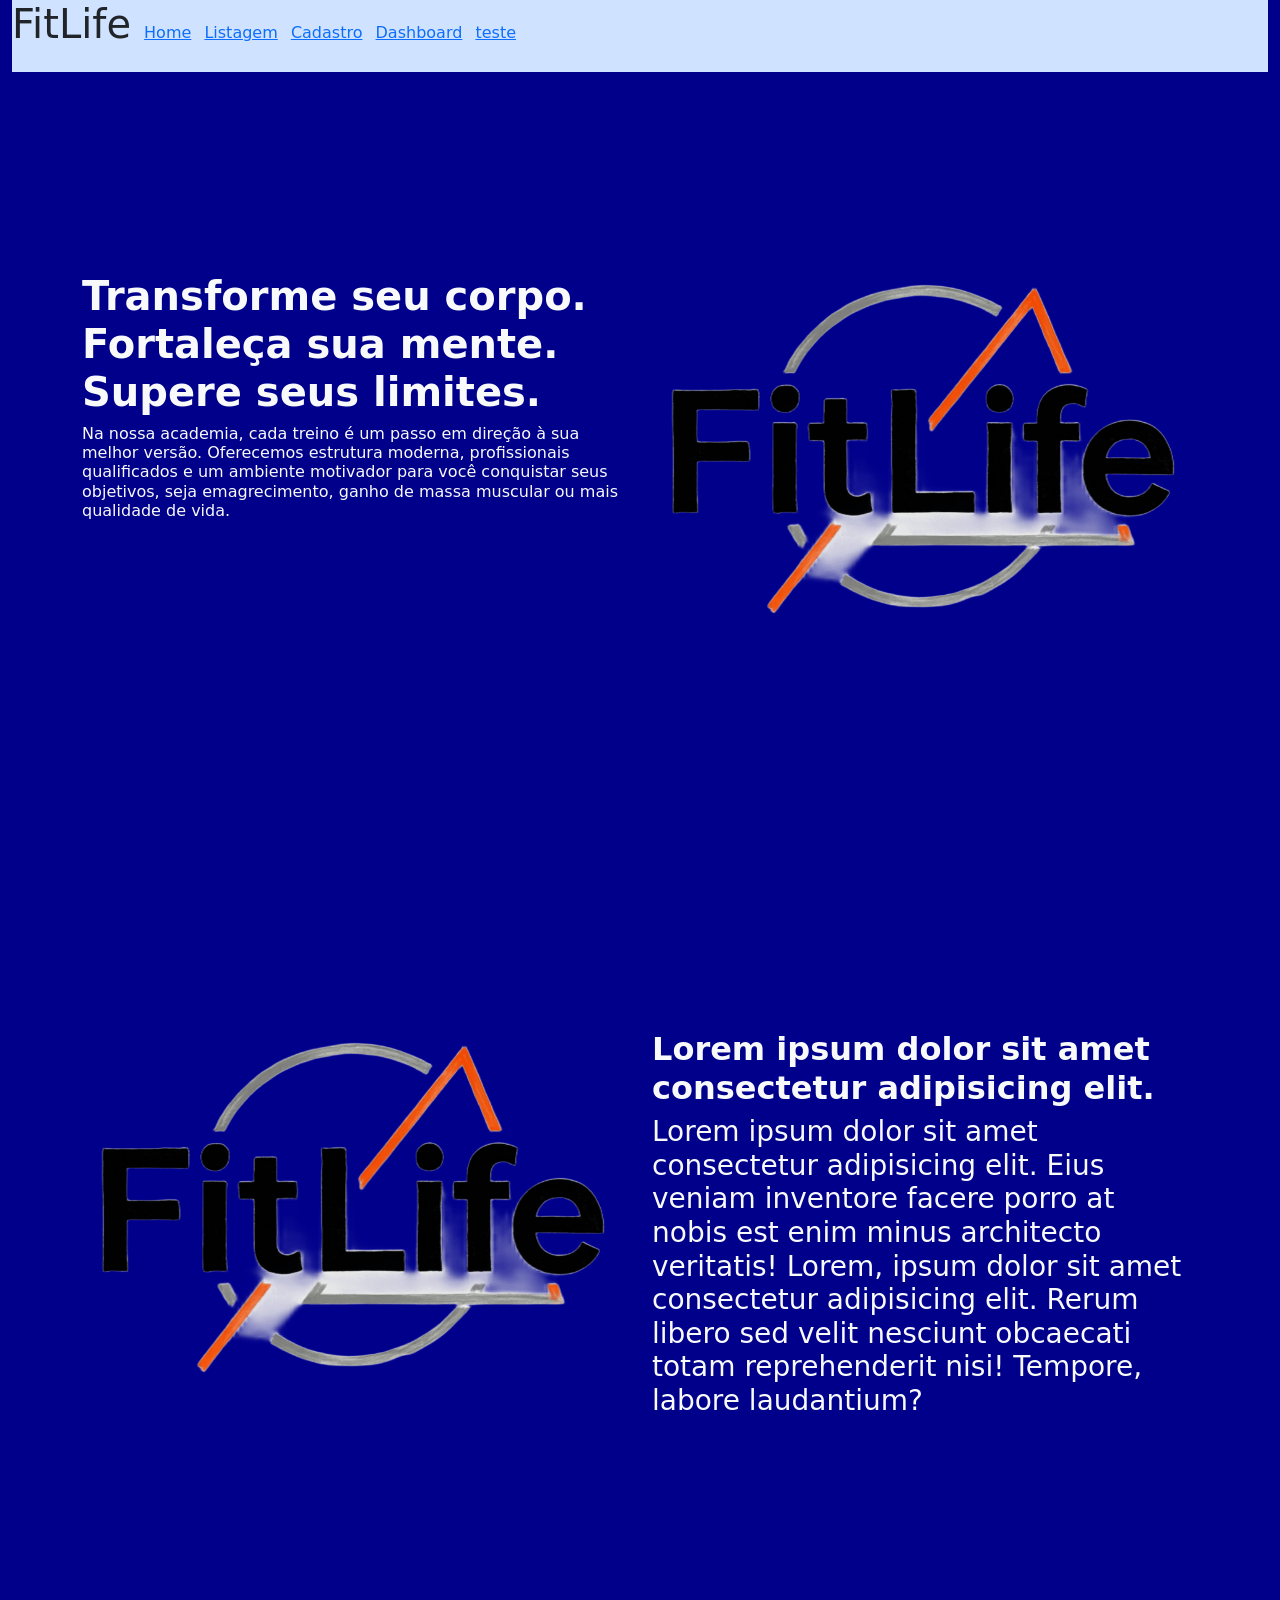
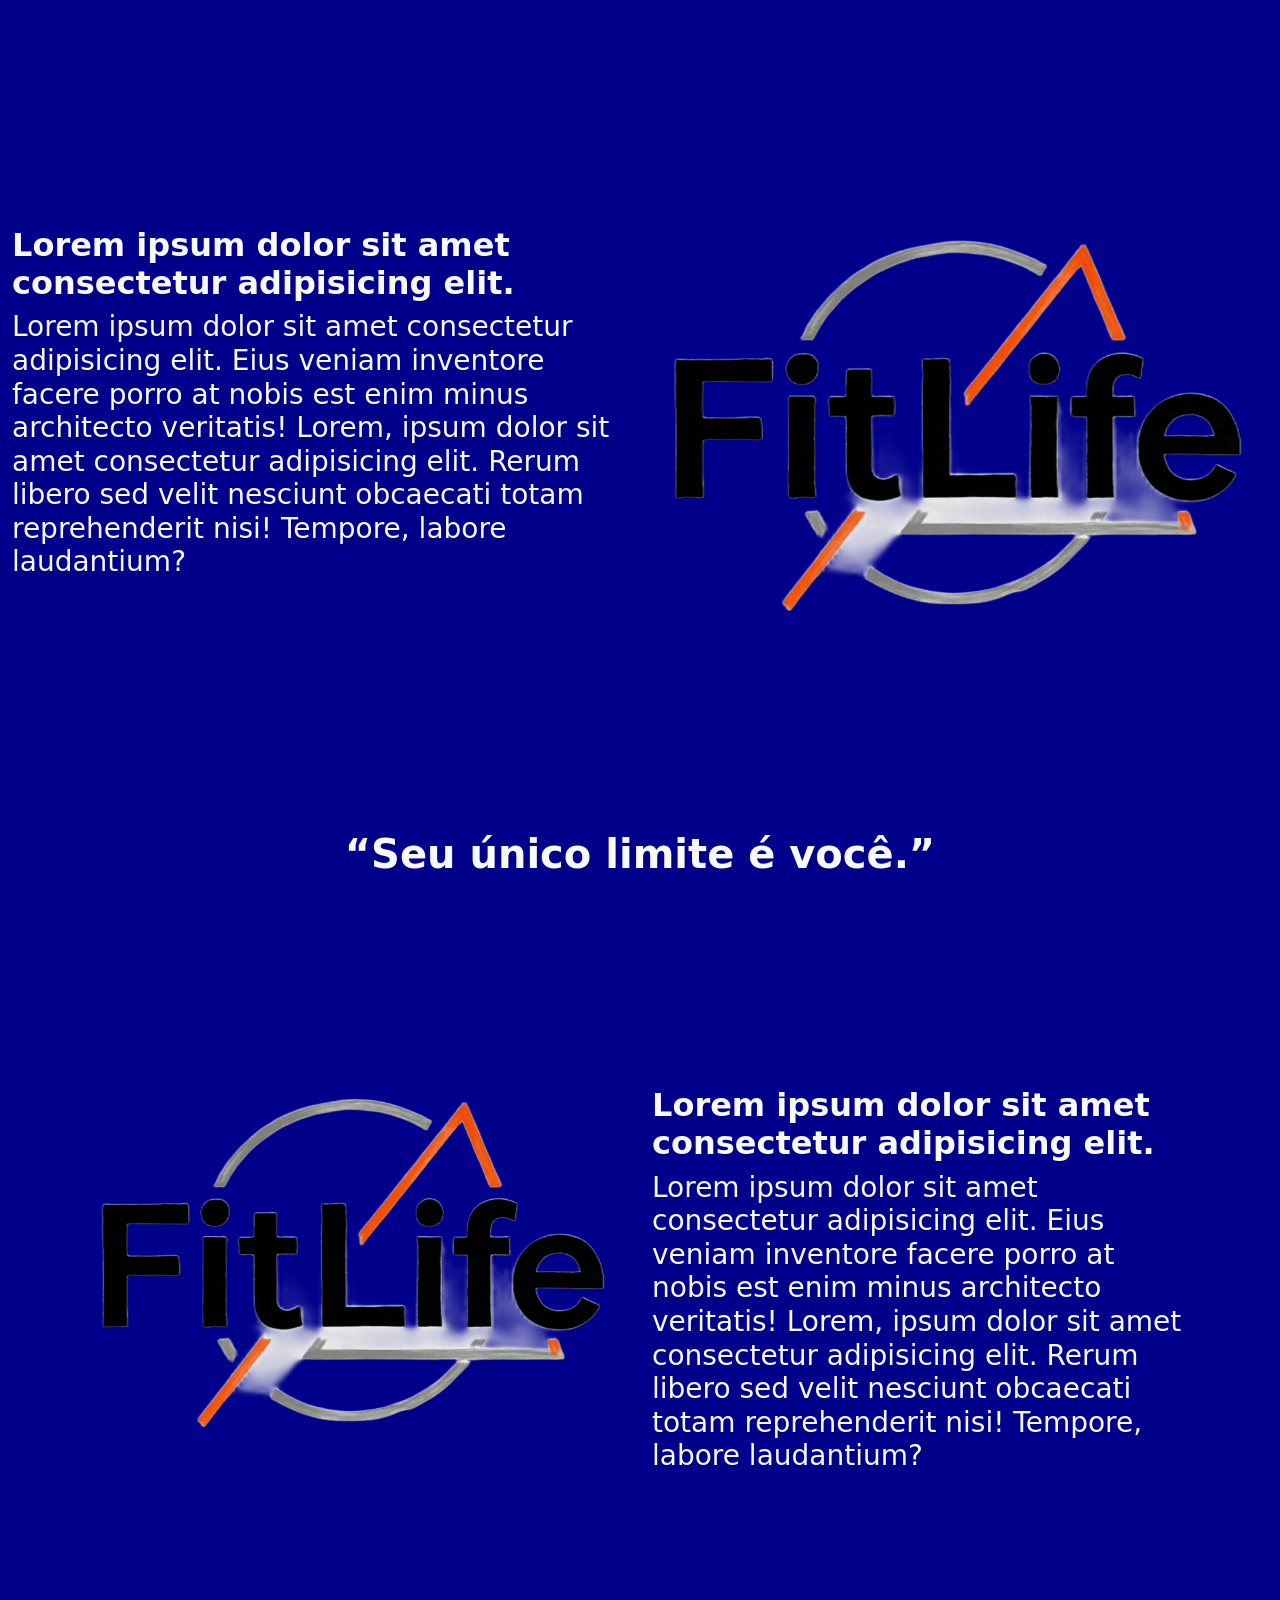
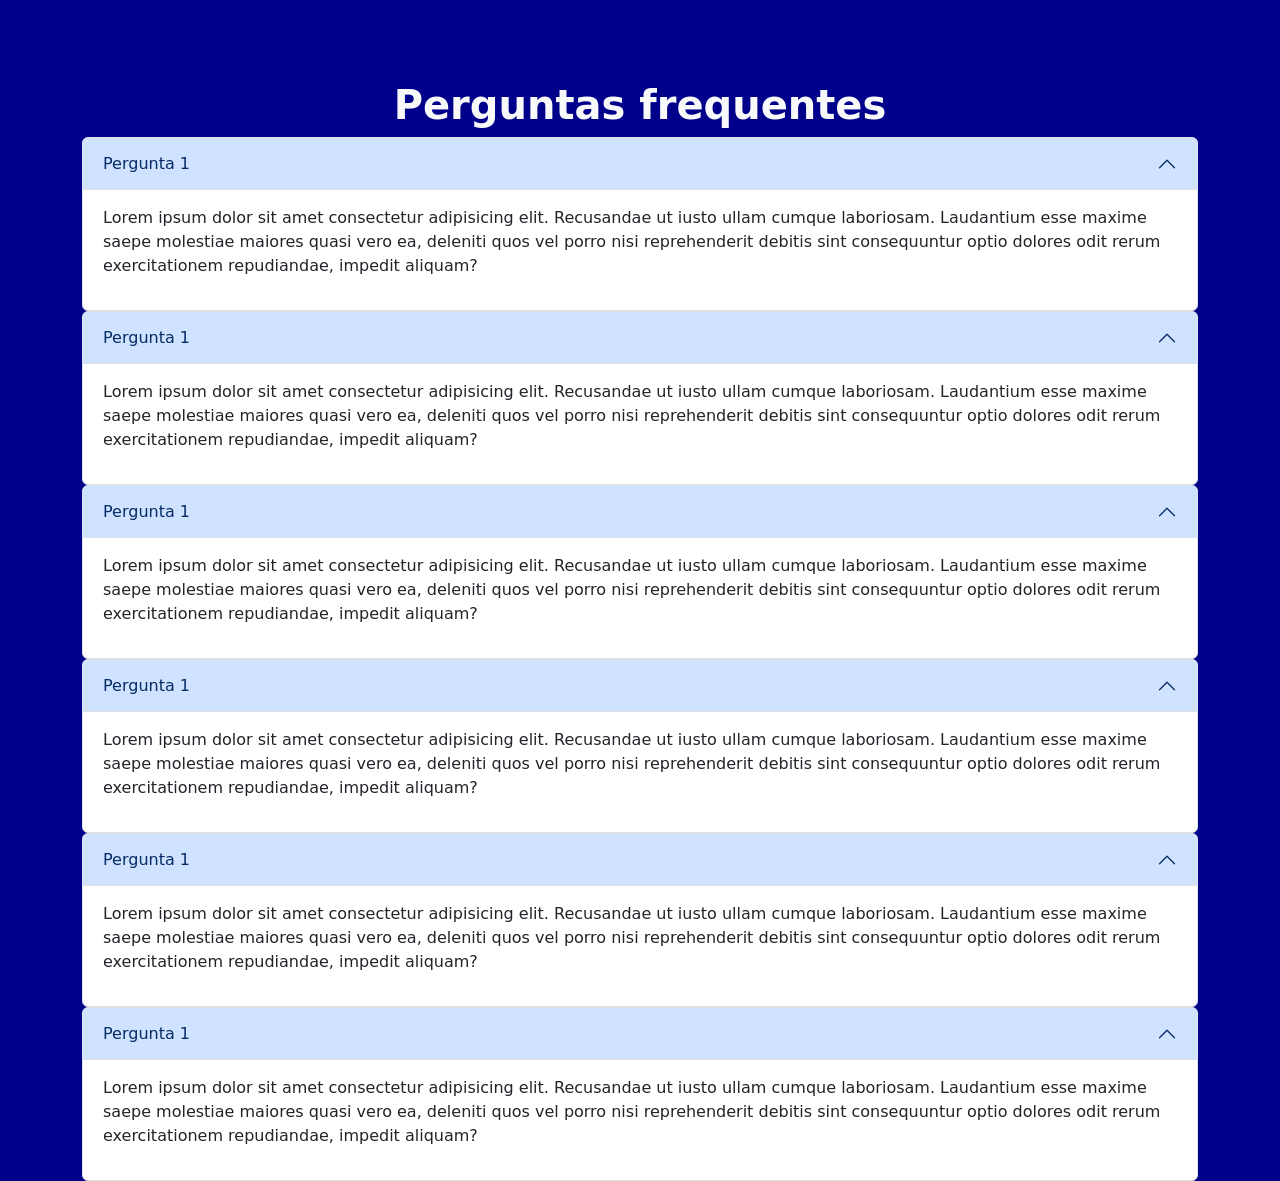
==== index.html @ b4b4b21a "Começando novo projeto web chamado "FitLife"" ====
<!DOCTYPE html>
<html lang="en">
<head>
    <meta charset="UTF-8">
    <meta name="viewport" content="width=device-width, initial-scale=1.0">
    <title>Document</title>
    <link rel="stylesheet" href="/bootstrap-5.3.8-dist/css/bootstrap.min.css">
    <link rel="stylesheet" href="/css/style.css">
</head>
<body>
    <div class="container-fluid">
        <nav class="navbar-nav bg-primary-subtle">
            <ul class="list-inline">
                <li class="list-inline-item"><h1>FitLife</h1></li>
                <li class="list-inline-item"><a href="">Home</a></li>
                <li class="list-inline-item"><a href="">Listagem</a></li>
                <li class="list-inline-item"><a href="">Cadastro</a></li>
                <li class="list-inline-item"><a href="">Dashboard</a></li>
                <li class="list-inline-item"><a href="">teste</a></li>
            </ul>
        </nav>
    </div>

    <div class="espacamento-100px"></div>

    <div class="container">
        <div class="row">
            <div class="col-6">
                <h1 class="text-light"> <strong>Transforme seu corpo. Fortaleça sua mente. Supere seus limites.</strong></h1>
                <p  class="text-light h6">
                   Na nossa academia, cada treino é um passo em direção à sua melhor versão. Oferecemos estrutura moderna, profissionais qualificados e um ambiente motivador para você conquistar seus objetivos, seja emagrecimento, ganho de massa muscular ou mais qualidade de vida.
                </p>
            </div>
            <div class="col-6">
                <img class="img-fluid" src="/img/Logo-fit-life.png" alt="">
            </div>
        </div>
    </div>

    <div class="espacamento-200px"></div>

    <div class="container">
        <div class="row">
            <div class="col-6">
                <img class="img-fluid" src="/img/Logo-fit-life.png" alt="">
            </div>
            <div class="col-6">
                <h2 class="text-light"><strong>Lorem ipsum dolor sit amet consectetur adipisicing elit.</strong> </h2>
                <p class="text-light h3">
                    Lorem ipsum dolor sit amet consectetur adipisicing elit. Eius veniam inventore facere porro at nobis est enim minus architecto veritatis! Lorem, ipsum dolor sit amet consectetur adipisicing elit. Rerum libero sed velit nesciunt obcaecati totam reprehenderit nisi! Tempore, labore laudantium?
                </p>
            </div>
        </div>
    </div>

    <div class="espacamento-200px"></div>

    <div class="container-fluid">
        <div class="row">
            <div class="col-6">
                <h2 class="text-light"><strong>Lorem ipsum dolor sit amet consectetur adipisicing elit.</strong> </h2>
                <p class="text-light h3">
                    Lorem ipsum dolor sit amet consectetur adipisicing elit. Eius veniam inventore facere porro at nobis est enim minus architecto veritatis! Lorem, ipsum dolor sit amet consectetur adipisicing elit. Rerum libero sed velit nesciunt obcaecati totam reprehenderit nisi! Tempore, labore laudantium?
                </p>
            </div>
            <div class="col-6">
                <img class="img-fluid" src="/img/Logo-fit-life.png" alt="">
            </div>
        </div>
    </div>

    <div class="espacamento-100px"></div>

    <h3 class="text-light text-center fs-1"><strong>“Seu único limite é você.”</strong></h3>

    <div class="espacamento-100px"></div>

    <div class="container">
        <div class="row">
            <div class="col-6">
                <img class="img-fluid" src="/img/Logo-fit-life.png" alt="">
            </div>
            <div class="col-6">
                <h2 class="text-light"><strong>Lorem ipsum dolor sit amet consectetur adipisicing elit.</strong> </h2>
                <p class="text-light h3">
                    Lorem ipsum dolor sit amet consectetur adipisicing elit. Eius veniam inventore facere porro at nobis est enim minus architecto veritatis! Lorem, ipsum dolor sit amet consectetur adipisicing elit. Rerum libero sed velit nesciunt obcaecati totam reprehenderit nisi! Tempore, labore laudantium?
                </p>
            </div>
        </div>
    </div>

    <div class="espacamento-100px"></div>

    <div class="container">
        <div class="row">
          <div class="col-12">
            <h3 class="text-light text-center fs-1"><strong>Perguntas frequentes</strong></h3>
          </div>
          <div class="col-12">
            <div class="accordion">
                <div class="accordion-item">
                    <h2 class="accordion-header">
                        <button class="accordion-button" type="button" data-bs-toggle="collapse" data-bs-target="#collapseOne">Pergunta 1 </button>
                    </h2>
                    <div class="accordion-collapse collapes show">
                        <div class="accordion-body">
                            <p>Lorem ipsum dolor sit amet consectetur adipisicing elit. Recusandae ut iusto ullam cumque laboriosam. Laudantium esse maxime saepe molestiae maiores quasi vero ea, deleniti quos vel porro nisi reprehenderit debitis sint consequuntur optio dolores odit rerum exercitationem repudiandae, impedit aliquam?</p>
                        </div>
                    </div>
                </div>
            </div>
          </div>

          <div class="col-12">
            <div class="accordion">
                <div class="accordion-item">
                    <h2 class="accordion-header">
                        <button class="accordion-button" type="button" data-bs-toggle="collapse" data-bs-target="#collapseOne">Pergunta 1 </button>
                    </h2>
                    <div class="accordion-collapse collapes show">
                        <div class="accordion-body">
                            <p>Lorem ipsum dolor sit amet consectetur adipisicing elit. Recusandae ut iusto ullam cumque laboriosam. Laudantium esse maxime saepe molestiae maiores quasi vero ea, deleniti quos vel porro nisi reprehenderit debitis sint consequuntur optio dolores odit rerum exercitationem repudiandae, impedit aliquam?</p>
                        </div>
                    </div>
                </div>
            </div>
          </div>

          <div class="col-12">
            <div class="accordion">
                <div class="accordion-item">
                    <h2 class="accordion-header">
                        <button class="accordion-button" type="button" data-bs-toggle="collapse" data-bs-target="#collapseOne">Pergunta 1 </button>
                    </h2>
                    <div class="accordion-collapse collapes show">
                        <div class="accordion-body">
                            <p>Lorem ipsum dolor sit amet consectetur adipisicing elit. Recusandae ut iusto ullam cumque laboriosam. Laudantium esse maxime saepe molestiae maiores quasi vero ea, deleniti quos vel porro nisi reprehenderit debitis sint consequuntur optio dolores odit rerum exercitationem repudiandae, impedit aliquam?</p>
                        </div>
                    </div>
                </div>
            </div>
          </div>

          <div class="col-12">
            <div class="accordion">
                <div class="accordion-item">
                    <h2 class="accordion-header">
                        <button class="accordion-button" type="button" data-bs-toggle="collapse" data-bs-target="#collapseOne">Pergunta 1 </button>
                    </h2>
                    <div class="accordion-collapse collapes show">
                        <div class="accordion-body">
                            <p>Lorem ipsum dolor sit amet consectetur adipisicing elit. Recusandae ut iusto ullam cumque laboriosam. Laudantium esse maxime saepe molestiae maiores quasi vero ea, deleniti quos vel porro nisi reprehenderit debitis sint consequuntur optio dolores odit rerum exercitationem repudiandae, impedit aliquam?</p>
                        </div>
                    </div>
                </div>
            </div>
          </div>

          <div class="col-12">
            <div class="accordion">
                <div class="accordion-item">
                    <h2 class="accordion-header">
                        <button class="accordion-button" type="button" data-bs-toggle="collapse" data-bs-target="#collapseOne">Pergunta 1 </button>
                    </h2>
                    <div class="accordion-collapse collapes show">
                        <div class="accordion-body">
                            <p>Lorem ipsum dolor sit amet consectetur adipisicing elit. Recusandae ut iusto ullam cumque laboriosam. Laudantium esse maxime saepe molestiae maiores quasi vero ea, deleniti quos vel porro nisi reprehenderit debitis sint consequuntur optio dolores odit rerum exercitationem repudiandae, impedit aliquam?</p>
                        </div>
                    </div>
                </div>
            </div>
          </div>

          <div class="col-12">
            <div class="accordion">
                <div class="accordion-item">
                    <h2 class="accordion-header">
                        <button class="accordion-button" type="button" data-bs-toggle="collapse" data-bs-target="#collapseOne">Pergunta 1 </button>
                    </h2>
                    <div class="accordion-collapse collapes show">
                        <div class="accordion-body">
                            <p>Lorem ipsum dolor sit amet consectetur adipisicing elit. Recusandae ut iusto ullam cumque laboriosam. Laudantium esse maxime saepe molestiae maiores quasi vero ea, deleniti quos vel porro nisi reprehenderit debitis sint consequuntur optio dolores odit rerum exercitationem repudiandae, impedit aliquam?</p>
                        </div>
                    </div>
                </div>
            </div>
          </div>
        </div>
    </div>
    <script src="/bootstrap-5.3.8-dist/js/bootstrap.min.js">
    </script>
</body>
</html>
---- css/style.css ----
.espacamento-100px{
    padding: 100px;
}

.espacamento-200px{
    padding: 200px;
}
body{
    background-color: darkblue;
}
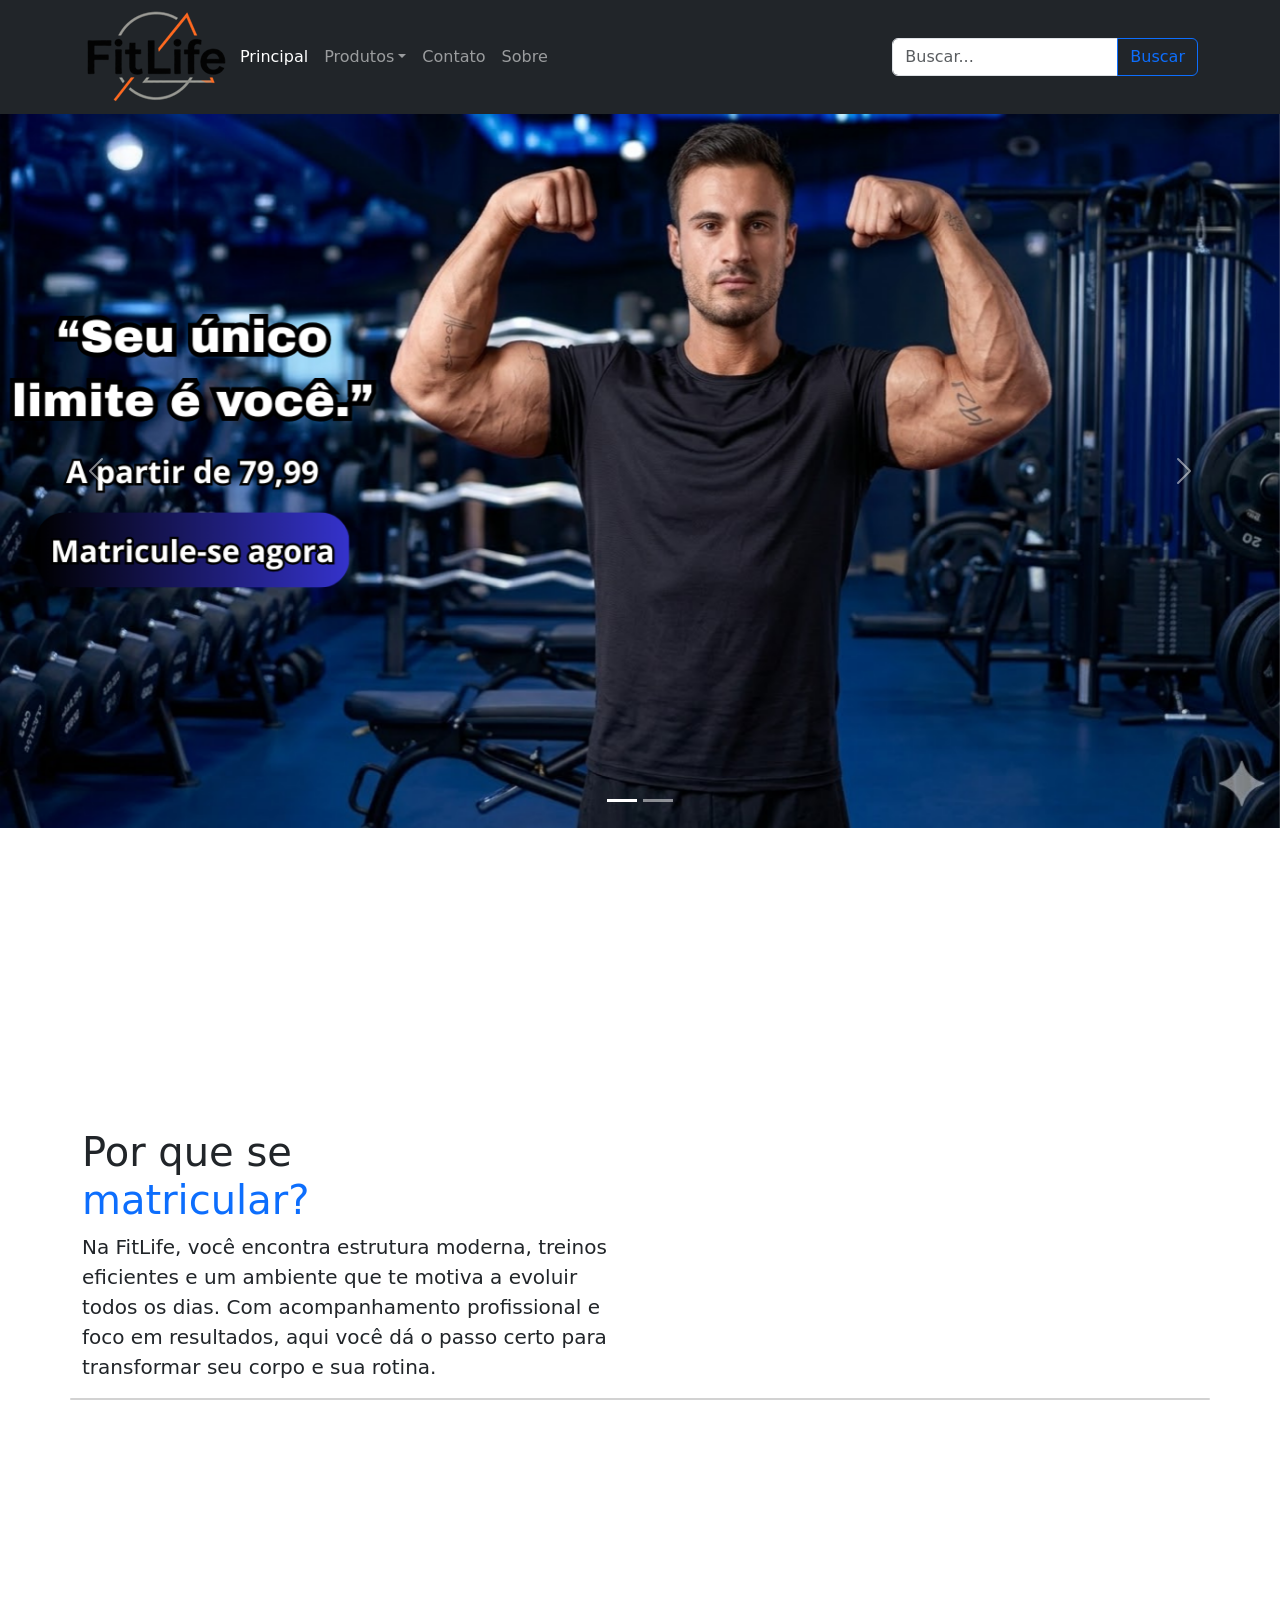
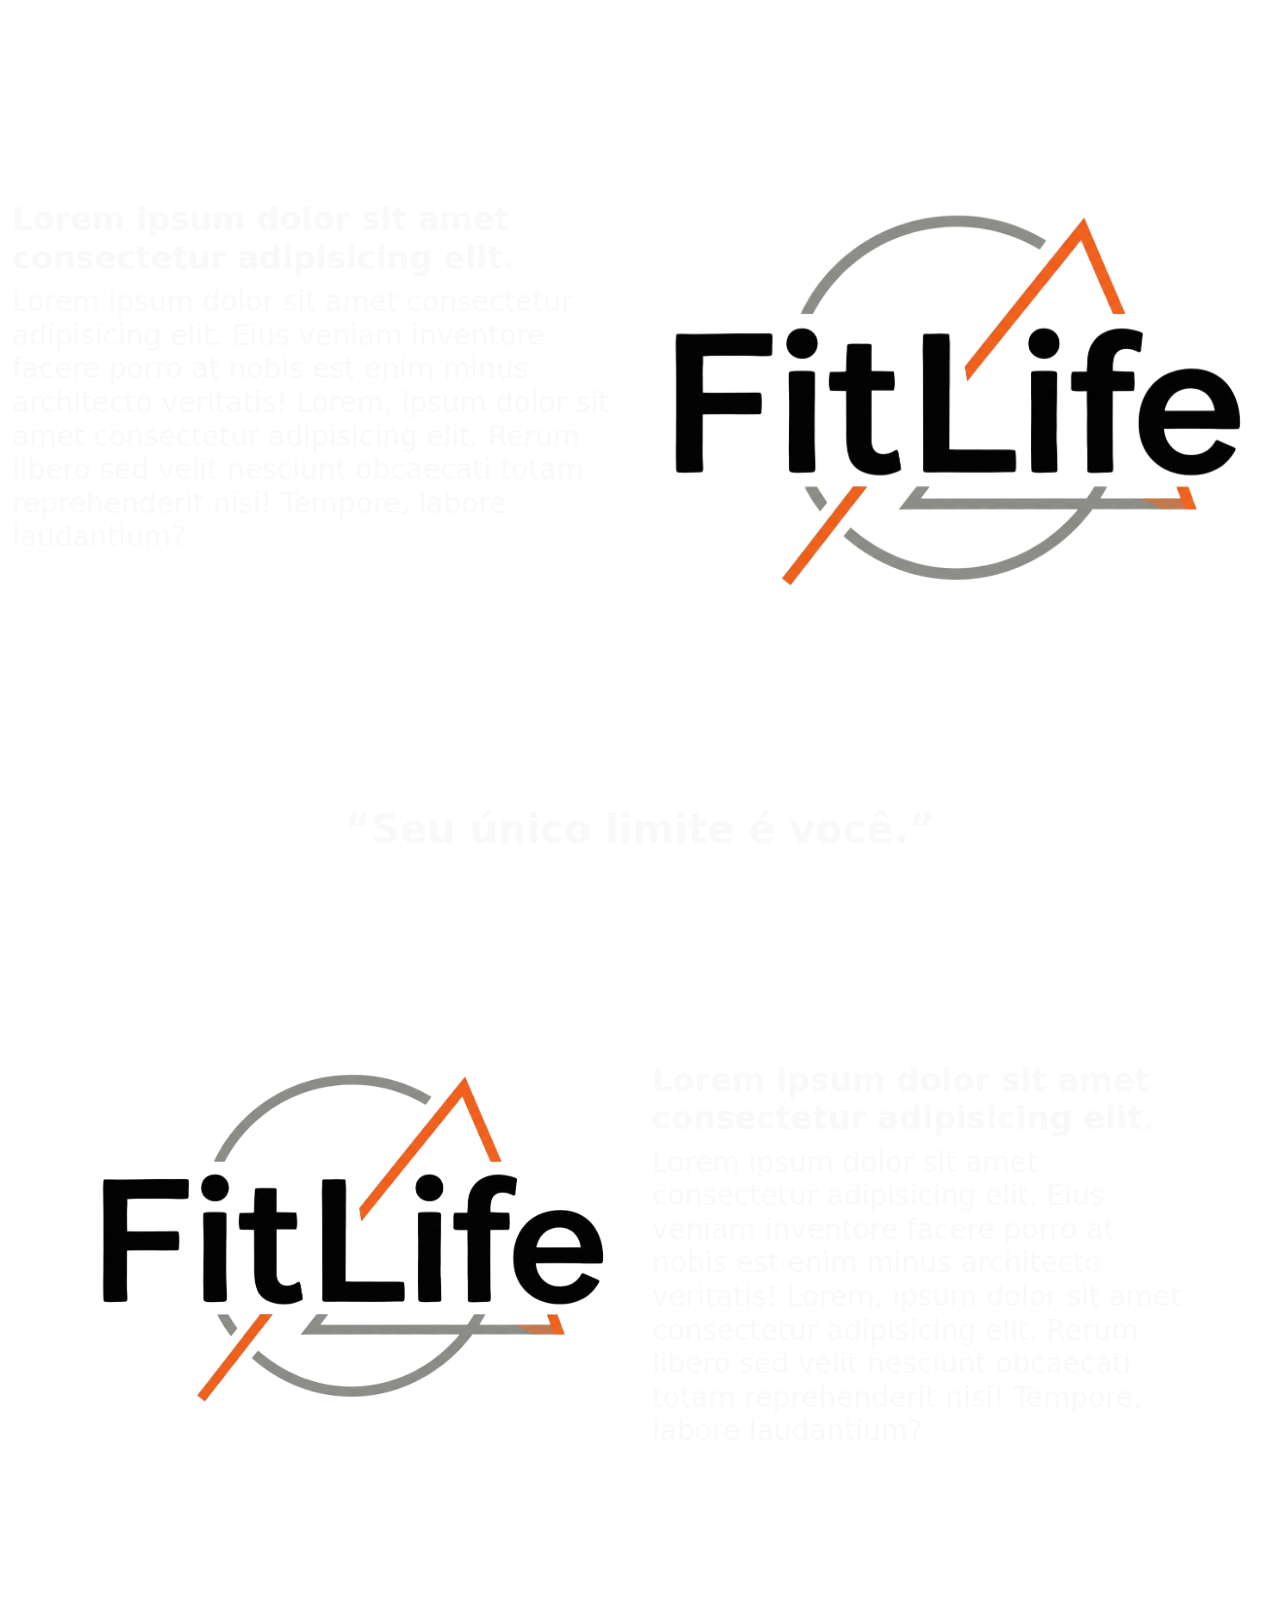
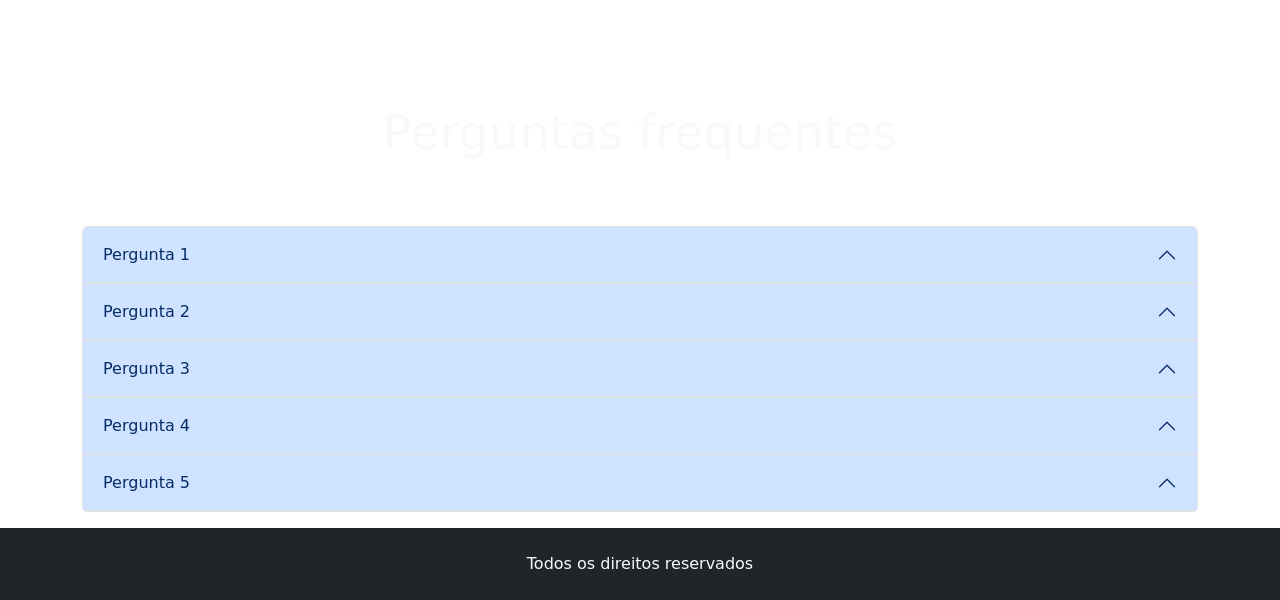
==== commit 8a244b53: "Melhorando a navbar e adicionando carrosel de imagens" ====
--- a/index.html
+++ b/index.html
@@ -6,49 +6,71 @@
     <title>Document</title>
     <link rel="stylesheet" href="/bootstrap-5.3.8-dist/css/bootstrap.min.css">
     <link rel="stylesheet" href="/css/style.css">
+    <link rel="stylesheet" href="https://cdn.jsdelivr.net/npm/bootstrap-icons@1.13.1/font/bootstrap-icons.min.css">
 </head>
 <body>
-    <div class="container-fluid">
-        <nav class="navbar-nav bg-primary-subtle">
-            <ul class="list-inline">
-                <li class="list-inline-item"><h1>FitLife</h1></li>
-                <li class="list-inline-item"><a href="">Home</a></li>
-                <li class="list-inline-item"><a href="">Listagem</a></li>
-                <li class="list-inline-item"><a href="">Cadastro</a></li>
-                <li class="list-inline-item"><a href="">Dashboard</a></li>
-                <li class="list-inline-item"><a href="">teste</a></li>
-            </ul>
-        </nav>
+
+    <nav class="navbar bg-dark navbar-dark navbar-expand-sm">
+        <div class="container">
+            <img src="/img/Logo-fit-life-pequena.png" alt="">
+            <button class="navbar-toggler" type="button" data-bs-toggle="collapse" data-bs-target="#menuNavbar">
+                <span class="navbar-toggler-icon"></span>
+            </button>
+            <div class="collapse navbar-collapse" id="menuNavbar">
+                <div class="navbar-nav me-auto">
+                    <a href="#" class="nav-link active">Principal</a>
+                    <div class="dropdown">
+                        <a href="#" class="nav-link dropdown-toggle" data-bs-toggle="dropdown">Produtos</a>
+                        <ul class="dropdown-menu">
+                            <li><a href="#" class="dropdown-item">Suplementos</a></li>
+                            <li><a href="#" class="dropdown-item">Roupas</a></li>
+                            <li><a href="#" class="dropdown-item">Acessórios</a></li>
+                            <li><a href="#" class="dropdown-item">Tênis</a></li>
+                        </ul>
+                    </div>
+                    <a href="#" class="nav-link">Contato</a>
+                    <a href="#" class="nav-link">Sobre</a>
+                </div>
+            </div>
+            <form action="" class="d-flex">
+                <div class="input-group">
+                    <input type="search" class="form-control" placeholder="Buscar...">
+                    <button type="submit" class="btn btn-outline-primary">Buscar</button>
+                </div>
+            </form>
+        </div>
+    </nav>
+
+    <div class="container-fluid p-0">
+    <div class="carousel slide" data-bs-ride="carousel" id="ads">
+        <div class="carousel-indicators">
+            <button class="active" data-bs-target="#ads" data-bs-slide-to="0"></button>
+            <button class="" data-bs-target="#ads" data-bs-slide-to="1"></button>
+        </div>
+        <div class="carousel-inner">
+            <div class="carousel-item active" data-bs-interval="3000">
+                <a href="/pages/matricula.html"><img src="/img/homem-atleta-carrosel-imagem.png" alt="" class="d-block w-100"></a>
+            </div>
+            <div class="carousel-item" data-bs-interval="3000">
+                <a href="/pages/matricula.html"><img src="/img/mulher-atleta-carrosel-imagem.png" alt="" class="d-block w-100"></a>
+            </div>
+        </div>
+        <button class="carousel-control-prev" data-bs-target="#ads" data-bs-slide="prev"><span class="carousel-control-prev-icon"></span></button>
+
+         <button class="carousel-control-next" data-bs-target="#ads" data-bs-slide="next"><span class="carousel-control-next-icon"></span></button>
     </div>
+   </div>
 
-    <div class="espacamento-100px"></div>
+    <div class="espacamento-150px"></div>
 
     <div class="container">
         <div class="row">
             <div class="col-6">
-                <h1 class="text-light"> <strong>Transforme seu corpo. Fortaleça sua mente. Supere seus limites.</strong></h1>
-                <p  class="text-light h6">
-                   Na nossa academia, cada treino é um passo em direção à sua melhor versão. Oferecemos estrutura moderna, profissionais qualificados e um ambiente motivador para você conquistar seus objetivos, seja emagrecimento, ganho de massa muscular ou mais qualidade de vida.
-                </p>
+                <h2 class="text-dark fs-1">Por que se<br><span class="text-primary">matricular?</span></h2>
+                <p class="lead"> Na FitLife, você encontra estrutura moderna, treinos eficientes e um ambiente que te motiva a evoluir todos os dias. Com acompanhamento profissional e foco em resultados, aqui você dá o passo certo para transformar seu corpo e sua rotina.</p>
             </div>
-            <div class="col-6">
-                <img class="img-fluid" src="/img/Logo-fit-life.png" alt="">
-            </div>
-        </div>
-    </div>
+            <div class="card">
 
-    <div class="espacamento-200px"></div>
-
-    <div class="container">
-        <div class="row">
-            <div class="col-6">
-                <img class="img-fluid" src="/img/Logo-fit-life.png" alt="">
-            </div>
-            <div class="col-6">
-                <h2 class="text-light"><strong>Lorem ipsum dolor sit amet consectetur adipisicing elit.</strong> </h2>
-                <p class="text-light h3">
-                    Lorem ipsum dolor sit amet consectetur adipisicing elit. Eius veniam inventore facere porro at nobis est enim minus architecto veritatis! Lorem, ipsum dolor sit amet consectetur adipisicing elit. Rerum libero sed velit nesciunt obcaecati totam reprehenderit nisi! Tempore, labore laudantium?
-                </p>
             </div>
         </div>
     </div>
@@ -91,103 +113,67 @@
 
     <div class="espacamento-100px"></div>
 
-    <div class="container">
-        <div class="row">
-          <div class="col-12">
-            <h3 class="text-light text-center fs-1"><strong>Perguntas frequentes</strong></h3>
-          </div>
-          <div class="col-12">
-            <div class="accordion">
-                <div class="accordion-item">
-                    <h2 class="accordion-header">
-                        <button class="accordion-button" type="button" data-bs-toggle="collapse" data-bs-target="#collapseOne">Pergunta 1 </button>
-                    </h2>
-                    <div class="accordion-collapse collapes show">
-                        <div class="accordion-body">
-                            <p>Lorem ipsum dolor sit amet consectetur adipisicing elit. Recusandae ut iusto ullam cumque laboriosam. Laudantium esse maxime saepe molestiae maiores quasi vero ea, deleniti quos vel porro nisi reprehenderit debitis sint consequuntur optio dolores odit rerum exercitationem repudiandae, impedit aliquam?</p>
-                        </div>
-                    </div>
+    <h5 class="text-light display-5 text-center p-5"><strong>Perguntas frequentes</strong></h5>
+
+   
+<div class="container my-3">
+    <div class="accordion" id="accordionprincipal">
+        <div class="accordion-item">
+            <div class="accordion-header">
+                <button class="accordion-button" type="button" data-bs-toggle="collapse" data-bs-target="#item1">Pergunta 1</button>
+            </div>
+            <div class="accordion-collapse collapse" id="item1" data-bs-parent="#accordionprincipal">
+                <div class="accordion-body">
+                    <p class="lead">Lorem ipsum dolor sit amet consectetur adipisicing elit. Accusamus minima ab maxime necessitatibus molestiae, sunt nulla? Quidem, at rerum adipisci odio, sapiente iusto laborum velit dolor quaerat asperiores fugit error aperiam hic voluptatum itaque dolores! Officia nesciunt dolorum harum eos!</p>
                 </div>
             </div>
-          </div>
-
-          <div class="col-12">
-            <div class="accordion">
-                <div class="accordion-item">
-                    <h2 class="accordion-header">
-                        <button class="accordion-button" type="button" data-bs-toggle="collapse" data-bs-target="#collapseOne">Pergunta 1 </button>
-                    </h2>
-                    <div class="accordion-collapse collapes show">
-                        <div class="accordion-body">
-                            <p>Lorem ipsum dolor sit amet consectetur adipisicing elit. Recusandae ut iusto ullam cumque laboriosam. Laudantium esse maxime saepe molestiae maiores quasi vero ea, deleniti quos vel porro nisi reprehenderit debitis sint consequuntur optio dolores odit rerum exercitationem repudiandae, impedit aliquam?</p>
-                        </div>
-                    </div>
+        </div>
+        <div class="accordion-item">
+            <div class="accordion-header">
+                <button class="accordion-button" type="button" data-bs-toggle="collapse" data-bs-target="#item2">Pergunta 2</button>
+            </div>
+            <div class="accordion-collapse collapse" id="item2" data-bs-parent="#accordionprincipal">
+                <div class="accordion-body">
+                    <p class="lead">Lorem ipsum dolor sit amet consectetur adipisicing elit. Accusamus minima ab maxime necessitatibus molestiae, sunt nulla? Quidem, at rerum adipisci odio, sapiente iusto laborum velit dolor quaerat asperiores fugit error aperiam hic voluptatum itaque dolores! Officia nesciunt dolorum harum eos!</p>
                 </div>
             </div>
-          </div>
-
-          <div class="col-12">
-            <div class="accordion">
-                <div class="accordion-item">
-                    <h2 class="accordion-header">
-                        <button class="accordion-button" type="button" data-bs-toggle="collapse" data-bs-target="#collapseOne">Pergunta 1 </button>
-                    </h2>
-                    <div class="accordion-collapse collapes show">
-                        <div class="accordion-body">
-                            <p>Lorem ipsum dolor sit amet consectetur adipisicing elit. Recusandae ut iusto ullam cumque laboriosam. Laudantium esse maxime saepe molestiae maiores quasi vero ea, deleniti quos vel porro nisi reprehenderit debitis sint consequuntur optio dolores odit rerum exercitationem repudiandae, impedit aliquam?</p>
-                        </div>
-                    </div>
+        </div>
+        <div class="accordion-item">
+            <div class="accordion-header">
+                <button class="accordion-button" type="button" data-bs-toggle="collapse" data-bs-target="#item3">Pergunta 3</button>
+            </div>
+            <div class="accordion-collapse collapse" id="item3" data-bs-parent="#accordionprincipal">
+                <div class="accordion-body">
+                    <p class="lead">Lorem ipsum dolor sit amet consectetur adipisicing elit. Accusamus minima ab maxime necessitatibus molestiae, sunt nulla? Quidem, at rerum adipisci odio, sapiente iusto laborum velit dolor quaerat asperiores fugit error aperiam hic voluptatum itaque dolores! Officia nesciunt dolorum harum eos!</p>
                 </div>
             </div>
-          </div>
-
-          <div class="col-12">
-            <div class="accordion">
-                <div class="accordion-item">
-                    <h2 class="accordion-header">
-                        <button class="accordion-button" type="button" data-bs-toggle="collapse" data-bs-target="#collapseOne">Pergunta 1 </button>
-                    </h2>
-                    <div class="accordion-collapse collapes show">
-                        <div class="accordion-body">
-                            <p>Lorem ipsum dolor sit amet consectetur adipisicing elit. Recusandae ut iusto ullam cumque laboriosam. Laudantium esse maxime saepe molestiae maiores quasi vero ea, deleniti quos vel porro nisi reprehenderit debitis sint consequuntur optio dolores odit rerum exercitationem repudiandae, impedit aliquam?</p>
-                        </div>
-                    </div>
+        </div>
+        <div class="accordion-item">
+            <div class="accordion-header">
+                <button class="accordion-button" type="button" data-bs-toggle="collapse" data-bs-target="#item4">Pergunta 4</button>
+            </div>
+            <div class="accordion-collapse collapse" id="item4" data-bs-parent="#accordionprincipal">
+                <div class="accordion-body">
+                    <p class="lead">Lorem ipsum dolor sit amet consectetur adipisicing elit. Accusamus minima ab maxime necessitatibus molestiae, sunt nulla? Quidem, at rerum adipisci odio, sapiente iusto laborum velit dolor quaerat asperiores fugit error aperiam hic voluptatum itaque dolores! Officia nesciunt dolorum harum eos!</p>
                 </div>
             </div>
-          </div>
-
-          <div class="col-12">
-            <div class="accordion">
-                <div class="accordion-item">
-                    <h2 class="accordion-header">
-                        <button class="accordion-button" type="button" data-bs-toggle="collapse" data-bs-target="#collapseOne">Pergunta 1 </button>
-                    </h2>
-                    <div class="accordion-collapse collapes show">
-                        <div class="accordion-body">
-                            <p>Lorem ipsum dolor sit amet consectetur adipisicing elit. Recusandae ut iusto ullam cumque laboriosam. Laudantium esse maxime saepe molestiae maiores quasi vero ea, deleniti quos vel porro nisi reprehenderit debitis sint consequuntur optio dolores odit rerum exercitationem repudiandae, impedit aliquam?</p>
-                        </div>
-                    </div>
+        </div>
+        <div class="accordion-item">
+            <div class="accordion-header">
+                <button class="accordion-button" type="button" data-bs-toggle="collapse" data-bs-target="#item5">Pergunta 5</button>
+            </div>
+            <div class="accordion-collapse collapse" id="item5" data-bs-parent="#accordionprincipal">
+                <div class="accordion-body">
+                    <p class="lead">Lorem ipsum dolor sit amet consectetur adipisicing elit. Accusamus minima ab maxime necessitatibus molestiae, sunt nulla? Quidem, at rerum adipisci odio, sapiente iusto laborum velit dolor quaerat asperiores fugit error aperiam hic voluptatum itaque dolores! Officia nesciunt dolorum harum eos!</p>
                 </div>
             </div>
-          </div>
-
-          <div class="col-12">
-            <div class="accordion">
-                <div class="accordion-item">
-                    <h2 class="accordion-header">
-                        <button class="accordion-button" type="button" data-bs-toggle="collapse" data-bs-target="#collapseOne">Pergunta 1 </button>
-                    </h2>
-                    <div class="accordion-collapse collapes show">
-                        <div class="accordion-body">
-                            <p>Lorem ipsum dolor sit amet consectetur adipisicing elit. Recusandae ut iusto ullam cumque laboriosam. Laudantium esse maxime saepe molestiae maiores quasi vero ea, deleniti quos vel porro nisi reprehenderit debitis sint consequuntur optio dolores odit rerum exercitationem repudiandae, impedit aliquam?</p>
-                        </div>
-                    </div>
-                </div>
-            </div>
-          </div>
         </div>
     </div>
-    <script src="/bootstrap-5.3.8-dist/js/bootstrap.min.js">
-    </script>
+   </div>
+
+   <footer class="p-4 bg-dark text-light text-center">
+    Todos os direitos reservados
+   </footer>
+    <script src="/bootstrap-5.3.8-dist/js/bootstrap.bundle.min.js"></script>
 </body>
 </html>
--- a/css/style.css
+++ b/css/style.css
@@ -1,10 +1,27 @@
+body{
+    margin: 0;
+    padding: 0;
+    background-color: rgb(255, 255, 255);
+}
+
 .espacamento-100px{
     padding: 100px;
+}
+
+.espacamento-150px{
+    padding: 150px;
 }
 
 .espacamento-200px{
     padding: 200px;
 }
-body{
-    background-color: darkblue;
-}+
+.carousel-item img{
+    width: 100%;
+}
+
+.card-custom {
+    position: relative;
+    overflow: hidden;
+    color: white;
+}
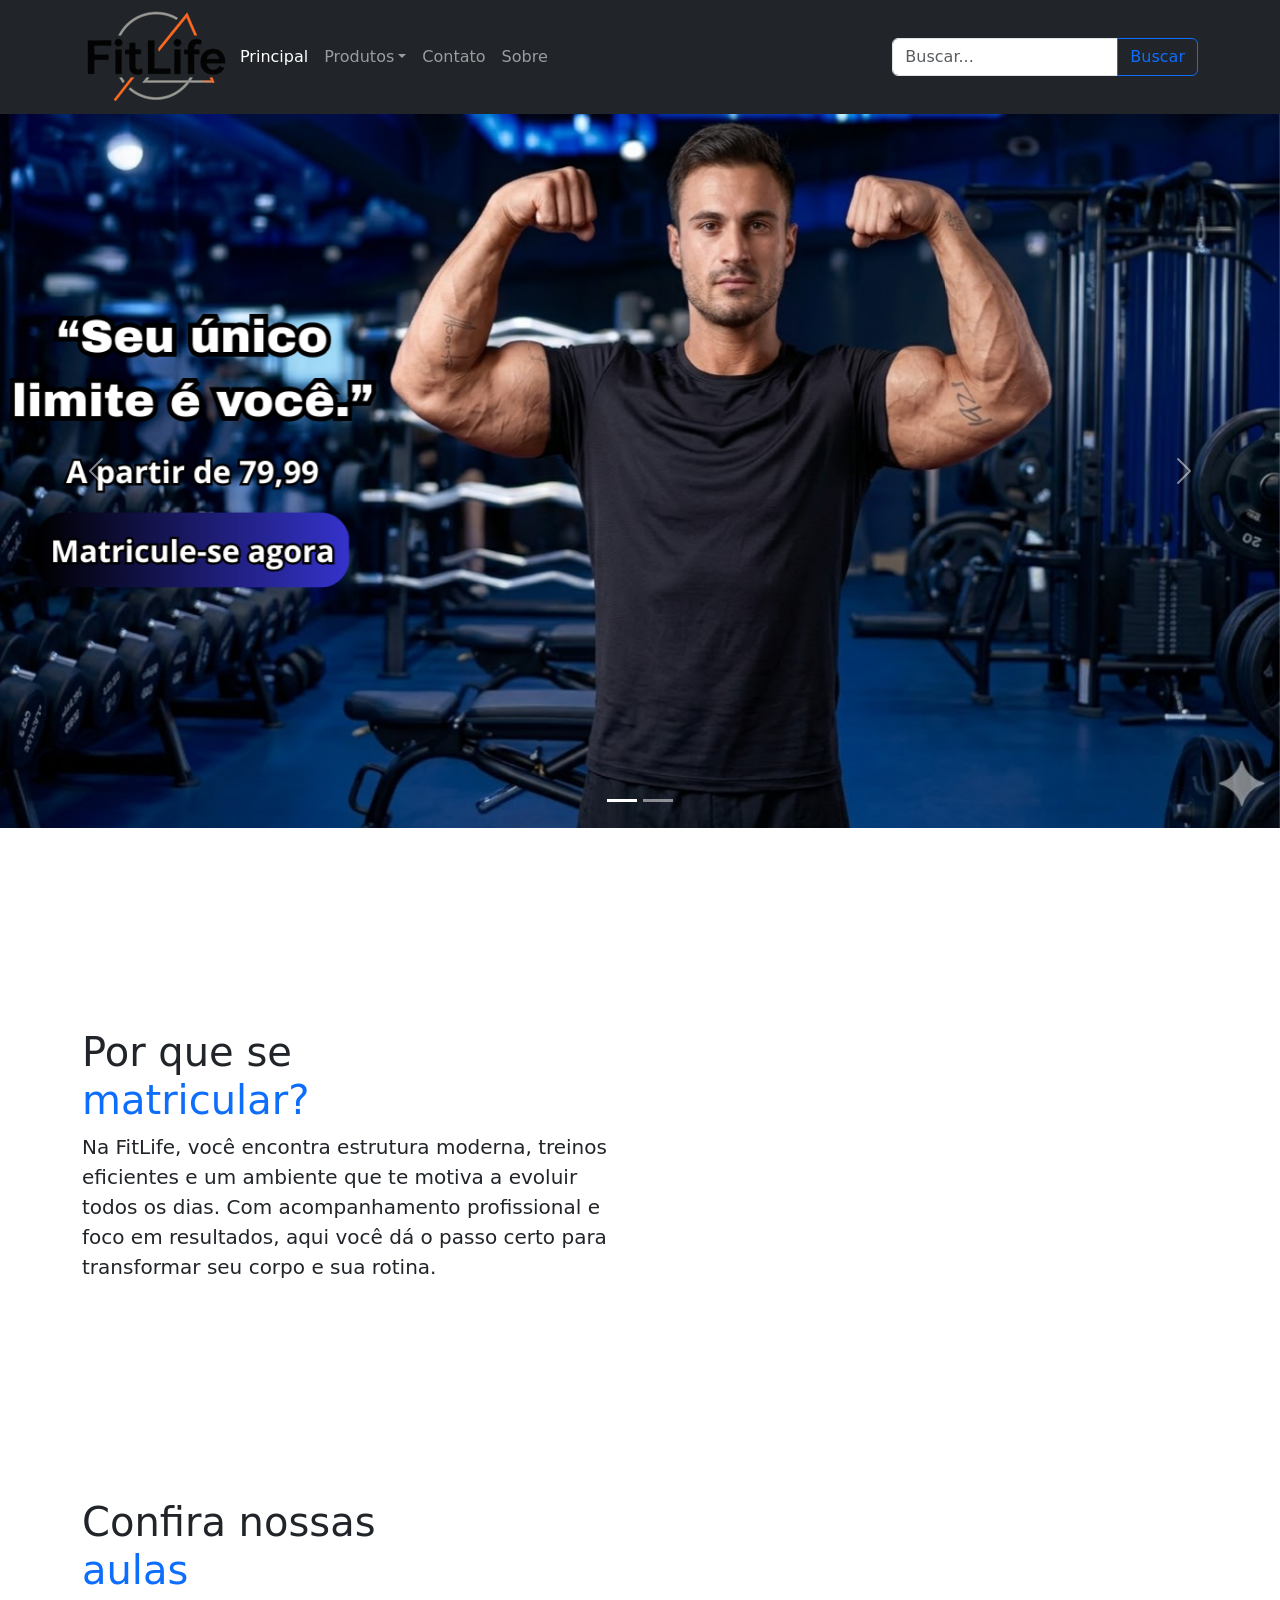
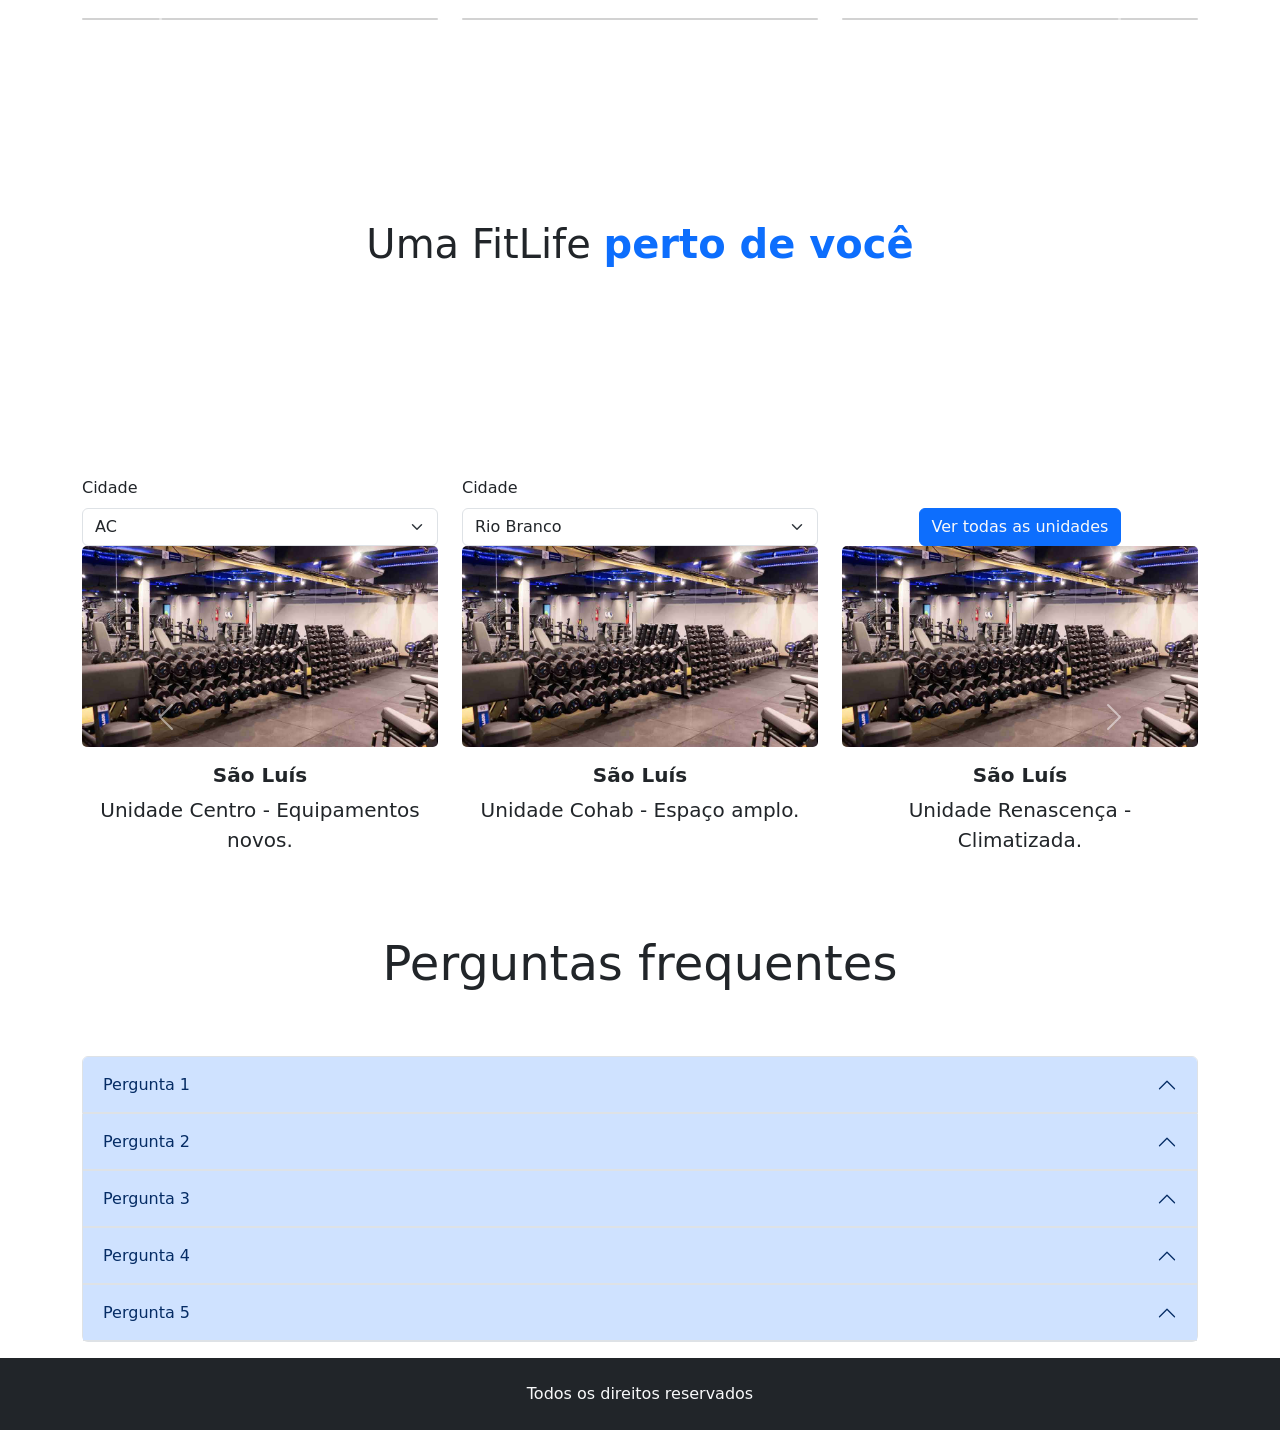
==== commit df046232: "adicionando imagens e divisão nova na página" ====
--- a/index.html
+++ b/index.html
@@ -61,7 +61,7 @@
     </div>
    </div>
 
-    <div class="espacamento-150px"></div>
+    <div class="espacamento-100px"></div>
 
     <div class="container">
         <div class="row">
@@ -69,51 +69,241 @@
                 <h2 class="text-dark fs-1">Por que se<br><span class="text-primary">matricular?</span></h2>
                 <p class="lead"> Na FitLife, você encontra estrutura moderna, treinos eficientes e um ambiente que te motiva a evoluir todos os dias. Com acompanhamento profissional e foco em resultados, aqui você dá o passo certo para transformar seu corpo e sua rotina.</p>
             </div>
-            <div class="card">
-
-            </div>
-        </div>
-    </div>
-
-    <div class="espacamento-200px"></div>
-
-    <div class="container-fluid">
-        <div class="row">
-            <div class="col-6">
-                <h2 class="text-light"><strong>Lorem ipsum dolor sit amet consectetur adipisicing elit.</strong> </h2>
-                <p class="text-light h3">
-                    Lorem ipsum dolor sit amet consectetur adipisicing elit. Eius veniam inventore facere porro at nobis est enim minus architecto veritatis! Lorem, ipsum dolor sit amet consectetur adipisicing elit. Rerum libero sed velit nesciunt obcaecati totam reprehenderit nisi! Tempore, labore laudantium?
-                </p>
-            </div>
-            <div class="col-6">
-                <img class="img-fluid" src="/img/Logo-fit-life.png" alt="">
+            <div class="col">
             </div>
         </div>
     </div>
 
     <div class="espacamento-100px"></div>
 
-    <h3 class="text-light text-center fs-1"><strong>“Seu único limite é você.”</strong></h3>
+   <div class="container">
+    <h2 class="text-dark fs-1 mb-4">Confira nossas <br><span class="text-primary">aulas</span></h2>
+
+    <div class="carousel slide" id="carouselAulas" data-bs-ride="false">
+        <div class="carousel-inner">
+            <div class="carousel-item active">
+                <div class="row g-4"> <div class="col-md-4">
+                        <div class="card card-custom text-light shadow">
+                            <img src="/img/treino-yoga.jpg" alt="">
+                            <div class="card-img-overlay d-flex flex-column justify-content-end bg-dark bg-opacity-25">
+                                <h5 class="card-title fw-bold">Flex e relax 1</h5>
+                                <p class="card-text small">Exercício de flexibilidade corporal</p>
+                            </div>
+                        </div>
+                    </div>
+                    <div class="col-md-4">
+                        <div class="card card-custom text-light shadow">
+                            <img src="/img/treino-yoga.jpg" alt="">
+                            <div class="card-img-overlay d-flex flex-column justify-content-end bg-dark bg-opacity-25">
+                                <h5 class="card-title fw-bold">Flex e relax 2</h5>
+                                <p class="card-text small">Exercício de flexibilidade corporal</p>
+                            </div>
+                        </div>
+                    </div>
+                    <div class="col-md-4">
+                        <div class="card card-custom text-light shadow">
+                            <img src="/img/treino-yoga.jpg" alt="">
+                            <div class="card-img-overlay d-flex flex-column justify-content-end bg-dark bg-opacity-25">
+                                <h5 class="card-title fw-bold">Flex e relax 3</h5>
+                                <p class="card-text small">Exercício de flexibilidade corporal</p>
+                            </div>
+                        </div>
+                    </div>
+                </div>
+            </div>
+            <div class="carousel-item">
+                <div class="row g-4">
+                    <div class="col-md-4">
+                        <div class="card card-custom text-light shadow">
+                            <img src="/img/treino-yoga.jpg" alt="">
+                            <div class="card-img-overlay d-flex flex-column justify-content-end bg-dark bg-opacity-25">
+                                <h5 class="card-title fw-bold">Flex e relax 4</h5>
+                                <p class="card-text small">Exercício de flexibilidade corporal</p>
+                            </div>
+                        </div>
+                    </div>
+                    <div class="col-md-4">
+                        <div class="card card-custom text-light shadow">
+                            <img src="/img/treino-yoga.jpg" alt="">
+                            <div class="card-img-overlay d-flex flex-column justify-content-end bg-dark bg-opacity-25">
+                                <h5 class="card-title fw-bold">Flex e relax 5</h5>
+                                <p class="card-text small">Exercício de flexibilidade corporal</p>
+                            </div>
+                        </div>
+                    </div>
+                    <div class="col-md-4">
+                        <div class="card card-custom text-light shadow">
+                            <img src="/img/treino-yoga.jpg" alt="">
+                            <div class="card-img-overlay d-flex flex-column justify-content-end bg-dark bg-opacity-25">
+                                <h5 class="card-title fw-bold">Flex e relax 6</h5>
+                                <p class="card-text small">Exercício de flexibilidade corporal</p>
+                            </div>
+                        </div>
+                    </div>
+                </div>
+            </div>
+         </div>
+            <button class="carousel-control-prev" type="button" data-bs-target="#carouselAulas" data-bs-slide="prev">
+                <span class="carousel-control-prev-icon"></span>
+             </button>
+             <button class="carousel-control-next" type="button" data-bs-target="#carouselAulas" data-bs-slide="next">
+                <span class="carousel-control-next-icon"></span>
+            </button>
+    </div>
+</div>
 
     <div class="espacamento-100px"></div>
 
+    <h3 class="text-dark text-center fs-1">Uma FitLife <strong class="text-primary">perto de você</strong></h3>
+
+    <div class="espacamento-100px"></div>
+
     <div class="container">
-        <div class="row">
-            <div class="col-6">
-                <img class="img-fluid" src="/img/Logo-fit-life.png" alt="">
-            </div>
-            <div class="col-6">
-                <h2 class="text-light"><strong>Lorem ipsum dolor sit amet consectetur adipisicing elit.</strong> </h2>
-                <p class="text-light h3">
-                    Lorem ipsum dolor sit amet consectetur adipisicing elit. Eius veniam inventore facere porro at nobis est enim minus architecto veritatis! Lorem, ipsum dolor sit amet consectetur adipisicing elit. Rerum libero sed velit nesciunt obcaecati totam reprehenderit nisi! Tempore, labore laudantium?
-                </p>
-            </div>
-        </div>
-    </div>
-
-    <div class="espacamento-100px"></div>
-
-    <h5 class="text-light display-5 text-center p-5"><strong>Perguntas frequentes</strong></h5>
+       <div class="row">
+        <div class="col-4">
+        <label for="" class="form-label">Cidade</label>
+            <select class="form-select">
+                <option value="AC">AC</option>
+                <option value="AL">AL</option>
+                <option value="AP">AP</option>
+                <option value="AM">AM</option>
+                <option value="BA">BA</option>
+                <option value="CE">CE</option>
+                <option value="DF">DF</option>
+                <option value="ES">ES</option>
+                <option value="GO">GO</option>
+                <option value="MA">MA</option>
+                <option value="MT">MT</option>
+                <option value="MS">MS</option>
+                <option value="MG">MG</option>
+                <option value="PA">PA</option>
+                <option value="PB">PB</option>
+                <option value="PR">PR</option>
+                <option value="PE">PE</option>
+                <option value="PI">PI</option>
+                <option value="RJ">RJ</option>
+                <option value="RN">RN</option>
+                <option value="RS">RS</option>
+                <option value="RO">RO</option>
+                <option value="RR">RR</option>
+                <option value="SC">SC</option>
+                <option value="SP">SP</option>
+                <option value="SE">SE</option>
+                <option value="TO">TO</option>
+            </select>
+       </div>
+       <div class="col-4">
+         <label for="" class="form-label">Cidade</label>
+            <select class="form-select">
+                <option value="Rio Branco">Rio Branco</option>
+                <option value="Maceió">Maceió</option>
+                <option value="Manaus">Manaus</option>
+                <option value="Salvador">Salvador</option>
+                <option value="Fortaleza">Fortaleza</option>
+                <option value="Brasília">Brasília</option>
+                <option value="Vitória">Vitória</option>
+                <option value="Goiânia">Goiânia</option>
+                <option value="São Luís">São Luís</option>
+                <option value="Cuiabá">Cuiabá</option>
+                <option value="Campo Grande">Campo Grande</option>
+                <option value="Belo Horizonte">Belo Horizonte</option>
+                <option value="Belém">Belém</option>
+                <option value="João Pessoa">João Pessoa</option>
+                <option value="Curitiba">Curitiba</option>
+                <option value="Recife">Recife</option>
+                <option value="Teresina">Teresina</option>
+                <option value="Rio de Janeiro">Rio de Janeiro</option>
+                <option value="Natal">Natal</option>
+                <option value="Porto Alegre">Porto Alegre</option>
+            </select>
+        </div>
+        <div class="col-4 d-flex align-items-end justify-content-center">
+            <button class="btn btn-primary"><a href="#" class="text-decoration-none text-light">Ver todas as unidades</a></button>
+        </div>
+       </div>
+    </div>
+
+    <div class="espacamento-50px"></div>
+
+    <div class="container">
+    <div class="carousel slide" id="localidade" data-bs-ride="false">
+        <div class="carousel-inner">
+            <div class="carousel-item active">
+                <div class="row g-4">
+                    <div class="col-md-4">
+                        <div class="card border-0">
+                            <img src="/img/academia-1.png" class="card-img" alt="">
+                            <div class="card-body">
+                                <h5 class="card-title fw-bold text-center">São Luís</h5>
+                                <p class="lead text-center">Unidade Centro - Equipamentos novos.</p>
+                            </div>
+                        </div>
+                    </div>
+                    <div class="col-md-4">
+                        <div class="card border-0">
+                            <img src="/img/academia-1.png" class="card-img" alt="">
+                            <div class="card-body">
+                                <h5 class="card-title fw-bold text-center">São Luís</h5>
+                                <p class="lead text-center">Unidade Cohab - Espaço amplo.</p>
+                            </div>
+                        </div>
+                    </div>
+                    <div class="col-md-4">
+                        <div class="card border-0">
+                            <img src="/img/academia-1.png" class="card-img" alt="">
+                            <div class="card-body">
+                                <h5 class="card-title fw-bold text-center">São Luís</h5>
+                                <p class="lead text-center">Unidade Renascença - Climatizada.</p>
+                            </div>
+                        </div>
+                    </div>
+                </div>
+            </div>
+
+            <div class="carousel-item"> 
+                <div class="row g-4">
+                    <div class="col-md-4">
+                        <div class="card border-0">
+                            <img src="/img/academia-1.png" class="card-img" alt="">
+                            <div class="card-body">
+                                <h5 class="card-title fw-bold text-center">Outra Cidade</h5>
+                                <p class="lead text-center">Descrição da unidade 4.</p>
+                            </div>
+                        </div>
+                    </div>
+                    <div class="col-md-4">
+                        <div class="card border-0">
+                            <img src="/img/academia-1.png" class="card-img" alt="">
+                            <div class="card-body">
+                                <h5 class="card-title fw-bold text-center">Outra Cidade</h5>
+                                <p class="lead text-center">Descrição da unidade 5.</p>
+                            </div>
+                        </div>
+                    </div>
+                    <div class="col-md-4">
+                        <div class="card border-0">
+                            <img src="/img/academia-1.png" class="card-img" alt="">
+                            <div class="card-body">
+                                <h5 class="card-title fw-bold text-center">Outra Cidade</h5>
+                                <p class="lead text-center">Descrição da unidade 6.</p>
+                            </div>
+                        </div>
+                    </div>
+                </div>
+            </div>
+        </div>
+
+        <button class="carousel-control-prev" type="button" data-bs-target="#localidade" data-bs-slide="prev">
+            <span class="carousel-control-prev-icon"></span>
+        </button>
+        <button class="carousel-control-next" type="button" data-bs-target="#localidade" data-bs-slide="next">
+            <span class="carousel-control-next-icon"></span>
+        </button>
+    </div>
+</div>
+
+
+    <h5 class="text-dark display-5 text-center p-5"><strong>Perguntas frequentes</strong></h5>
 
    
 <div class="container my-3">
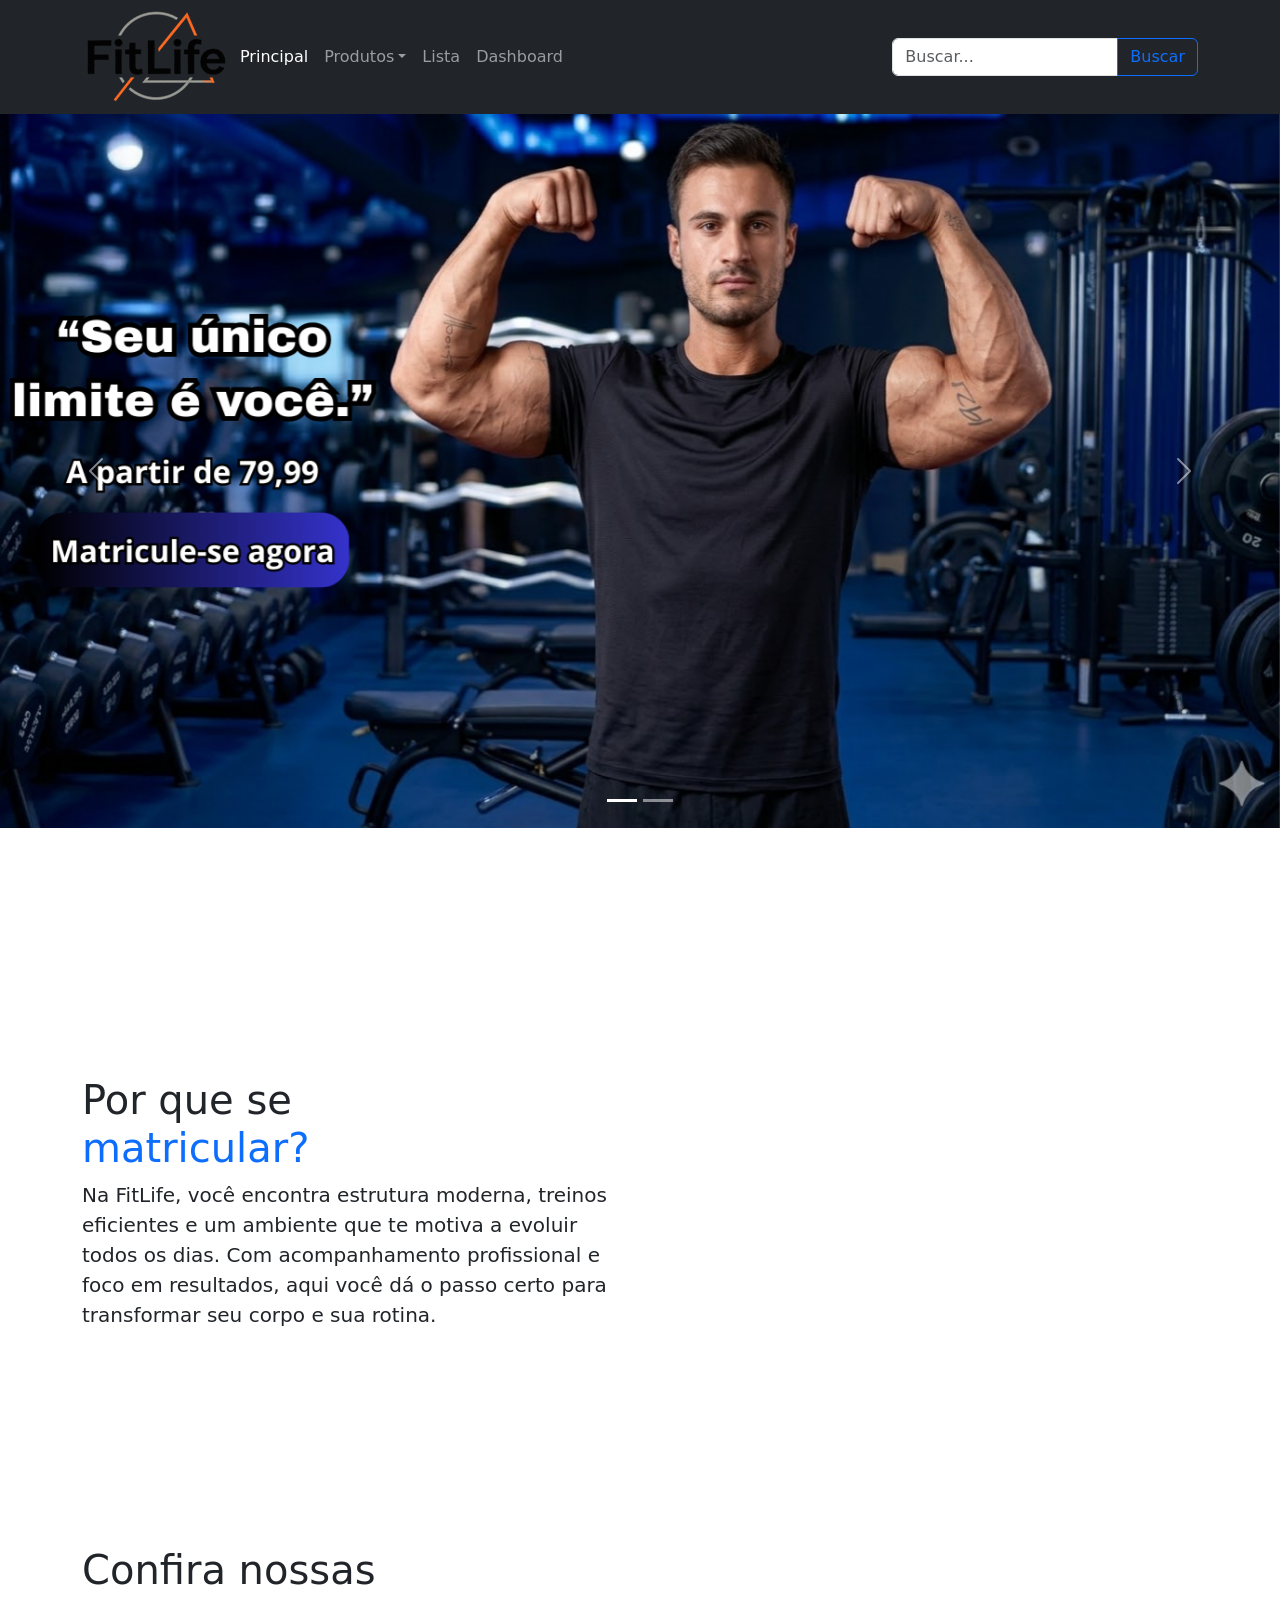
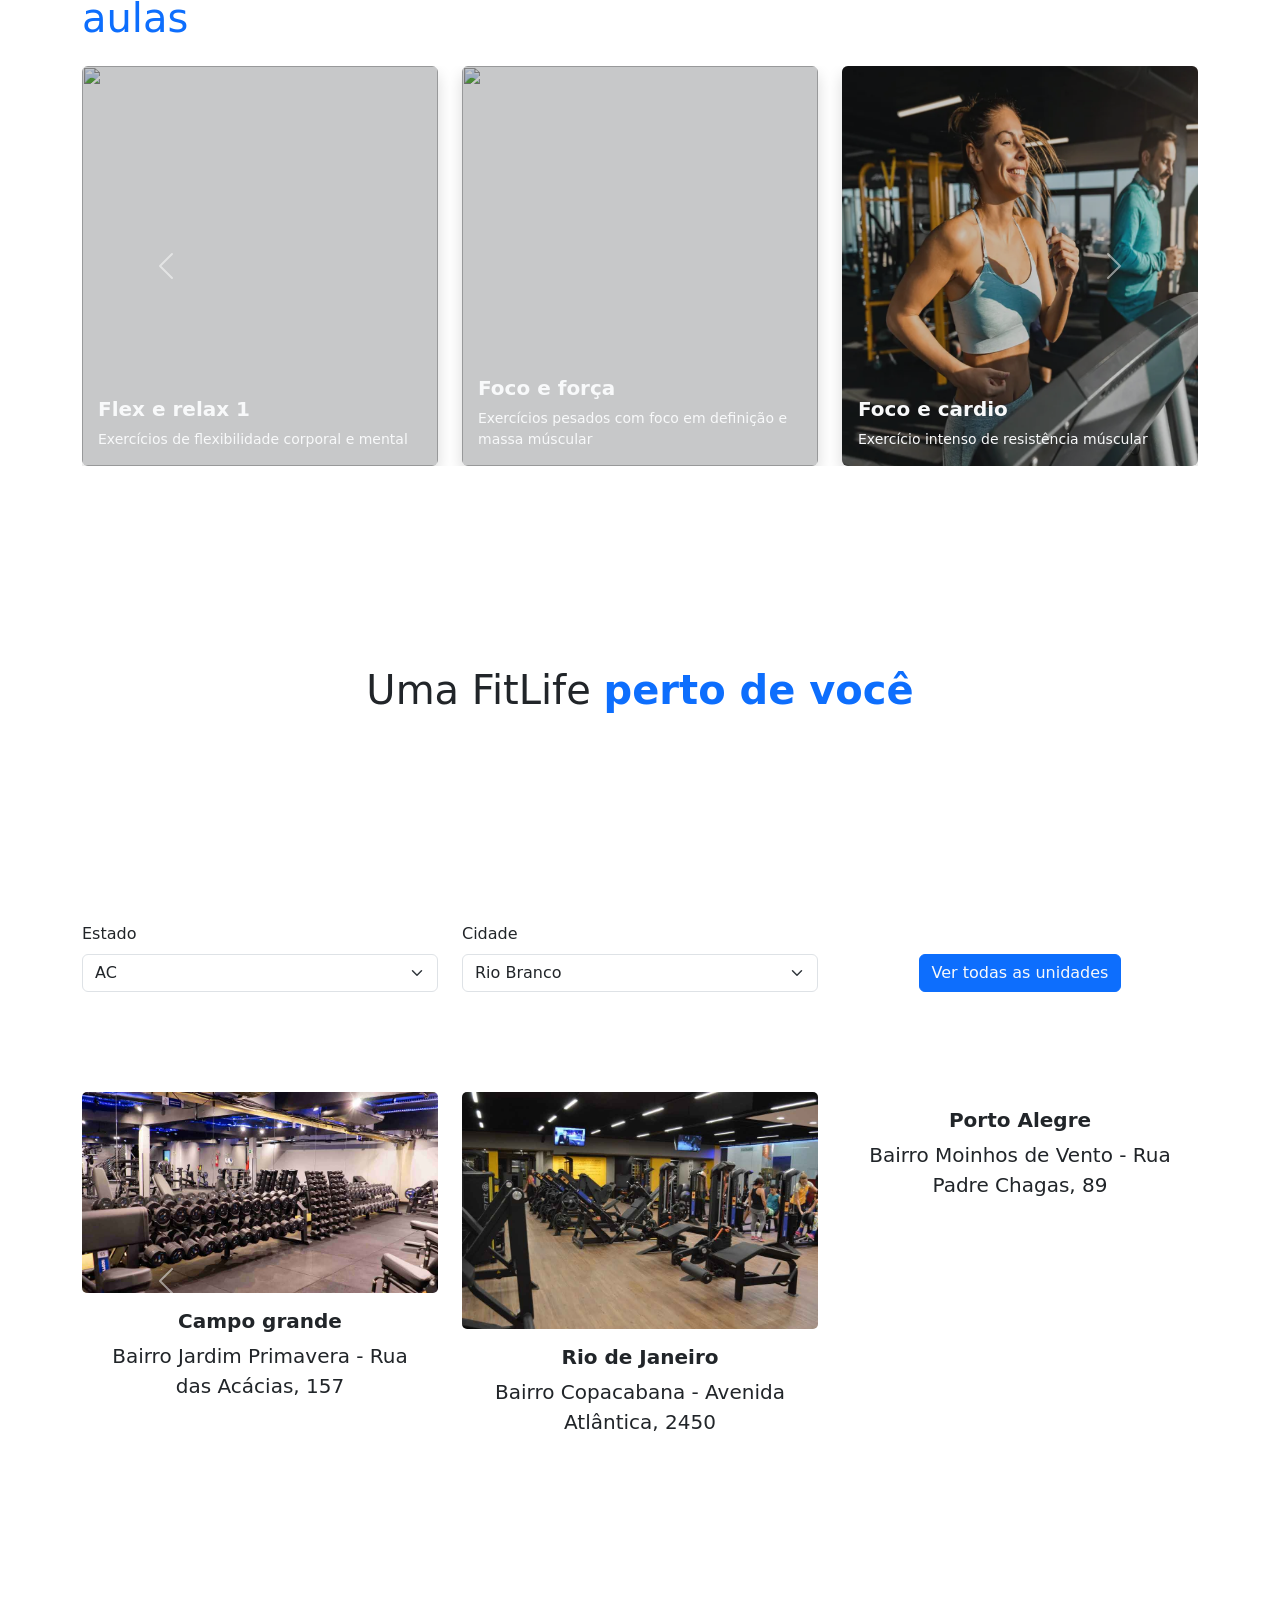
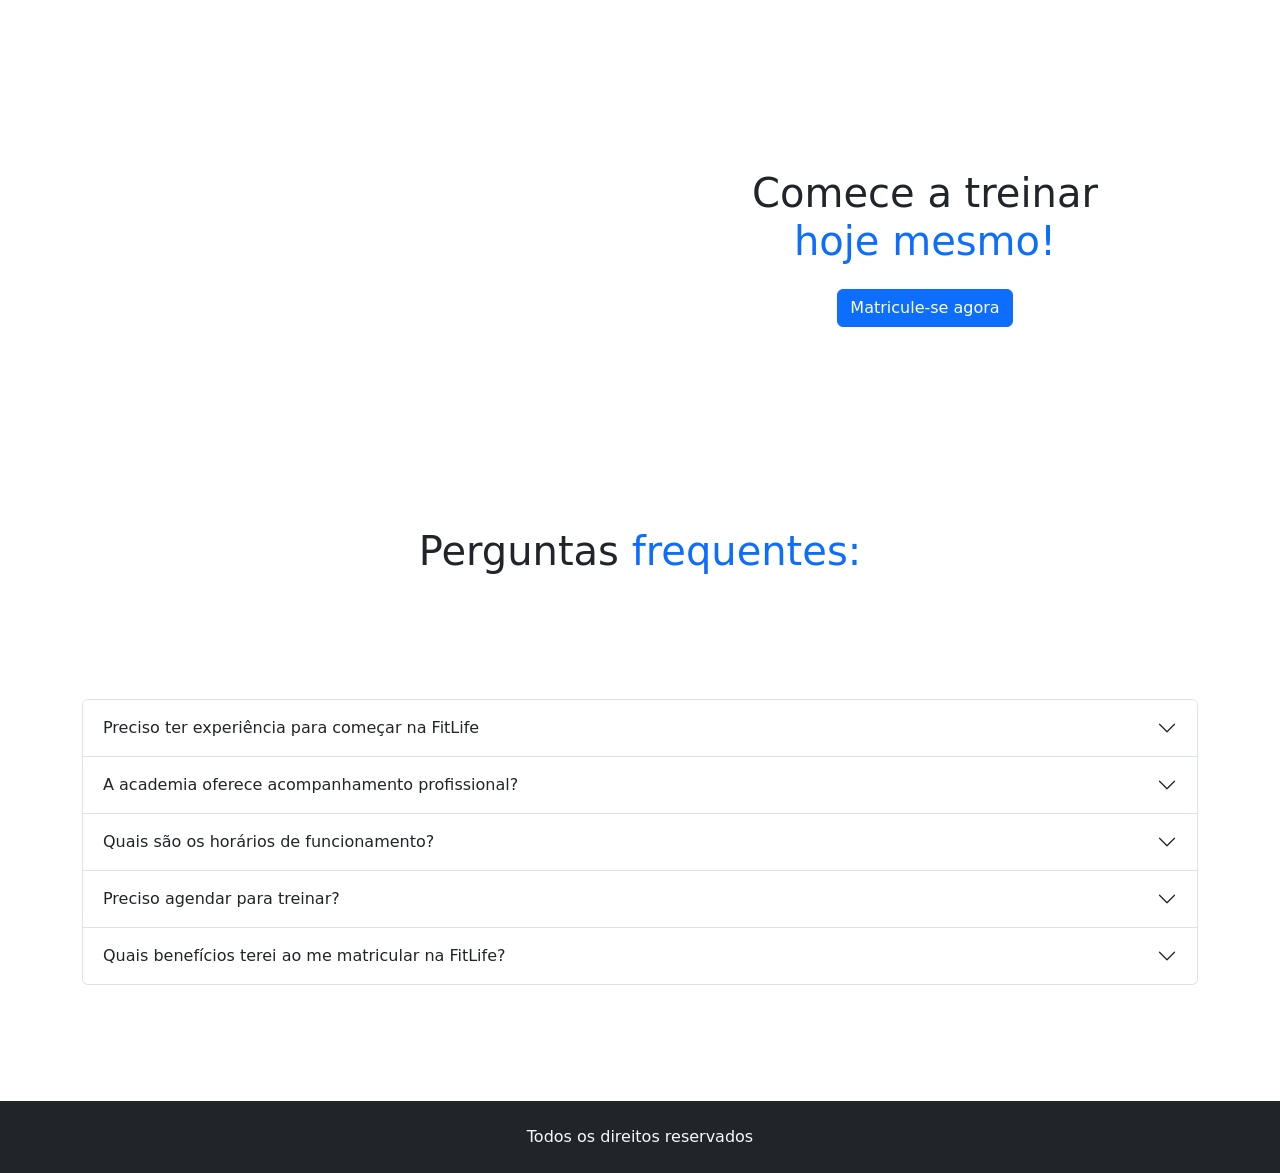
==== commit 9f3fb6ce: "Finalizando página matrícula e começando dashboard" ====
--- a/index.html
+++ b/index.html
@@ -22,14 +22,17 @@
                     <div class="dropdown">
                         <a href="#" class="nav-link dropdown-toggle" data-bs-toggle="dropdown">Produtos</a>
                         <ul class="dropdown-menu">
-                            <li><a href="#" class="dropdown-item">Suplementos</a></li>
-                            <li><a href="#" class="dropdown-item">Roupas</a></li>
-                            <li><a href="#" class="dropdown-item">Acessórios</a></li>
-                            <li><a href="#" class="dropdown-item">Tênis</a></li>
+                            <li><a href="/pages/loja-suplemento.html#MaisVendidos" class="dropdown-item">Os mais vendidos</a></li>
+                            <li><a href="/pages/loja-suplemento.html#WheyProtein" class="dropdown-item">Whey protein</a></li>
+                            <li><a href="/pages/loja-suplemento.html#Creatina" class="dropdown-item">Creatina</a></li>
+                            <li><a href="/pages/loja-suplemento.html#PreTreino" class="dropdown-item">Pré treino</a></li>
+                            <li><a href="/pages/loja-suplemento.html#Roupas" class="dropdown-item">Roupas</a></li>
+                            <li><a href="/pages/loja-suplemento.html#Acessorios" class="dropdown-item">Acessórios</a></li>
+                            <li><a href="/pages/loja-suplemento.html#Tenis" class="dropdown-item">Tênis</a></li>
                         </ul>
                     </div>
-                    <a href="#" class="nav-link">Contato</a>
-                    <a href="#" class="nav-link">Sobre</a>
+                    <a href="/pages/listagem.html" class="nav-link">Lista</a>
+                    <a href="/pages/dashboard.html" class="nav-link">Dashboard</a>
                 </div>
             </div>
             <form action="" class="d-flex">
@@ -66,10 +69,11 @@
     <div class="container">
         <div class="row">
             <div class="col-6">
-                <h2 class="text-dark fs-1">Por que se<br><span class="text-primary">matricular?</span></h2>
-                <p class="lead"> Na FitLife, você encontra estrutura moderna, treinos eficientes e um ambiente que te motiva a evoluir todos os dias. Com acompanhamento profissional e foco em resultados, aqui você dá o passo certo para transformar seu corpo e sua rotina.</p>
+                <h2 class="text-dark fs-1 pt-5">Por que se<br><span class="text-primary">matricular?</span></h2>
+                <p class="lead text-start"> Na FitLife, você encontra estrutura moderna, treinos eficientes e um ambiente que te motiva a evoluir todos os dias. Com acompanhamento profissional e foco em resultados, aqui você dá o passo certo para transformar seu corpo e sua rotina.</p>
             </div>
             <div class="col">
+                <img src="/img/homem-e-mulher-academia.jpg" class="img-fluid rounded" alt="">
             </div>
         </div>
     </div>
@@ -87,25 +91,25 @@
                             <img src="/img/treino-yoga.jpg" alt="">
                             <div class="card-img-overlay d-flex flex-column justify-content-end bg-dark bg-opacity-25">
                                 <h5 class="card-title fw-bold">Flex e relax 1</h5>
-                                <p class="card-text small">Exercício de flexibilidade corporal</p>
-                            </div>
-                        </div>
-                    </div>
-                    <div class="col-md-4">
-                        <div class="card card-custom text-light shadow">
-                            <img src="/img/treino-yoga.jpg" alt="">
-                            <div class="card-img-overlay d-flex flex-column justify-content-end bg-dark bg-opacity-25">
-                                <h5 class="card-title fw-bold">Flex e relax 2</h5>
-                                <p class="card-text small">Exercício de flexibilidade corporal</p>
-                            </div>
-                        </div>
-                    </div>
-                    <div class="col-md-4">
-                        <div class="card card-custom text-light shadow">
-                            <img src="/img/treino-yoga.jpg" alt="">
-                            <div class="card-img-overlay d-flex flex-column justify-content-end bg-dark bg-opacity-25">
-                                <h5 class="card-title fw-bold">Flex e relax 3</h5>
-                                <p class="card-text small">Exercício de flexibilidade corporal</p>
+                                <p class="card-text small">Exercícios de flexibilidade corporal e mental</p>
+                            </div>
+                        </div>
+                    </div>
+                    <div class="col-md-4">
+                        <div class="card card-custom text-light shadow">
+                            <img src="/img/homem-treinando-academia.jpg" alt="">
+                            <div class="card-img-overlay d-flex flex-column justify-content-end bg-dark bg-opacity-25">
+                                <h5 class="card-title fw-bold">Foco e força</h5>
+                                <p class="card-text small">Exercícios pesados com foco em definição e massa múscular</p>
+                            </div>
+                        </div>
+                    </div>
+                    <div class="col-md-4">
+                        <div class="card card-custom text-light shadow">
+                            <img src="/img/academia-com-amigos-carrosel.png" alt="">
+                            <div class="card-img-overlay d-flex flex-column justify-content-end bg-dark bg-opacity-25">
+                                <h5 class="card-title fw-bold">Foco e cardio</h5>
+                                <p class="card-text small">Exercício intenso de resistência múscular</p>
                             </div>
                         </div>
                     </div>
@@ -115,28 +119,28 @@
                 <div class="row g-4">
                     <div class="col-md-4">
                         <div class="card card-custom text-light shadow">
-                            <img src="/img/treino-yoga.jpg" alt="">
-                            <div class="card-img-overlay d-flex flex-column justify-content-end bg-dark bg-opacity-25">
-                                <h5 class="card-title fw-bold">Flex e relax 4</h5>
-                                <p class="card-text small">Exercício de flexibilidade corporal</p>
-                            </div>
-                        </div>
-                    </div>
-                    <div class="col-md-4">
-                        <div class="card card-custom text-light shadow">
-                            <img src="/img/treino-yoga.jpg" alt="">
-                            <div class="card-img-overlay d-flex flex-column justify-content-end bg-dark bg-opacity-25">
-                                <h5 class="card-title fw-bold">Flex e relax 5</h5>
-                                <p class="card-text small">Exercício de flexibilidade corporal</p>
-                            </div>
-                        </div>
-                    </div>
-                    <div class="col-md-4">
-                        <div class="card card-custom text-light shadow">
-                            <img src="/img/treino-yoga.jpg" alt="">
-                            <div class="card-img-overlay d-flex flex-column justify-content-end bg-dark bg-opacity-25">
-                                <h5 class="card-title fw-bold">Flex e relax 6</h5>
-                                <p class="card-text small">Exercício de flexibilidade corporal</p>
+                            <img src="/img/mulher-lutadora-academia.png" alt="">
+                            <div class="card-img-overlay d-flex flex-column justify-content-end bg-dark bg-opacity-25">
+                                <h5 class="card-title fw-bold">Força e agilidade</h5>
+                                <p class="card-text small">Pratica de artes marciais</p>
+                            </div>
+                        </div>
+                    </div>
+                    <div class="col-md-4">
+                        <div class="card card-custom text-light shadow">
+                            <img src="/img/academia-dança.jpg" alt="">
+                            <div class="card-img-overlay d-flex flex-column justify-content-end bg-dark bg-opacity-25">
+                                <h5 class="card-title fw-bold">Dança e flexibilidade</h5>
+                                <p class="card-text small">Exercício de flexibilidade corporal e dança</p>
+                            </div>
+                        </div>
+                    </div>
+                    <div class="col-md-4">
+                        <div class="card card-custom text-light shadow">
+                            <img src="/img/academia-treino-hit.png" alt="">
+                            <div class="card-img-overlay d-flex flex-column justify-content-end bg-dark bg-opacity-25">
+                                <h5 class="card-title fw-bold">Intensidade e resistência</h5>
+                                <p class="card-text small">Treino rápido e intenso</p>
                             </div>
                         </div>
                     </div>
@@ -161,7 +165,7 @@
     <div class="container">
        <div class="row">
         <div class="col-4">
-        <label for="" class="form-label">Cidade</label>
+        <label for="" class="form-label">Estado</label>
             <select class="form-select">
                 <option value="AC">AC</option>
                 <option value="AL">AL</option>
@@ -234,26 +238,26 @@
                         <div class="card border-0">
                             <img src="/img/academia-1.png" class="card-img" alt="">
                             <div class="card-body">
-                                <h5 class="card-title fw-bold text-center">São Luís</h5>
-                                <p class="lead text-center">Unidade Centro - Equipamentos novos.</p>
-                            </div>
-                        </div>
-                    </div>
-                    <div class="col-md-4">
-                        <div class="card border-0">
-                            <img src="/img/academia-1.png" class="card-img" alt="">
-                            <div class="card-body">
-                                <h5 class="card-title fw-bold text-center">São Luís</h5>
-                                <p class="lead text-center">Unidade Cohab - Espaço amplo.</p>
-                            </div>
-                        </div>
-                    </div>
-                    <div class="col-md-4">
-                        <div class="card border-0">
-                            <img src="/img/academia-1.png" class="card-img" alt="">
-                            <div class="card-body">
-                                <h5 class="card-title fw-bold text-center">São Luís</h5>
-                                <p class="lead text-center">Unidade Renascença - Climatizada.</p>
+                                <h5 class="card-title fw-bold text-center">Campo grande</h5>
+                                <p class="lead text-center">Bairro Jardim Primavera - Rua das Acácias, 157 </p>
+                            </div>
+                        </div>
+                    </div>
+                    <div class="col-md-4">
+                        <div class="card border-0">
+                            <img src="/img/academia-2.png" class="card-img" alt="">
+                            <div class="card-body">
+                                <h5 class="card-title fw-bold text-center">Rio de Janeiro</h5>
+                                <p class="lead text-center">Bairro Copacabana - Avenida Atlântica, 2450</p>
+                            </div>
+                        </div>
+                    </div>
+                    <div class="col-md-4">
+                        <div class="card border-0">
+                            <img src="/img/academia-3.jpg" class="card-img" alt="">
+                            <div class="card-body">
+                                <h5 class="card-title fw-bold text-center">Porto Alegre</h5>
+                                <p class="lead text-center">Bairro Moinhos de Vento - Rua Padre Chagas, 89</p>
                             </div>
                         </div>
                     </div>
@@ -264,28 +268,28 @@
                 <div class="row g-4">
                     <div class="col-md-4">
                         <div class="card border-0">
-                            <img src="/img/academia-1.png" class="card-img" alt="">
-                            <div class="card-body">
-                                <h5 class="card-title fw-bold text-center">Outra Cidade</h5>
-                                <p class="lead text-center">Descrição da unidade 4.</p>
-                            </div>
-                        </div>
-                    </div>
-                    <div class="col-md-4">
-                        <div class="card border-0">
-                            <img src="/img/academia-1.png" class="card-img" alt="">
-                            <div class="card-body">
-                                <h5 class="card-title fw-bold text-center">Outra Cidade</h5>
-                                <p class="lead text-center">Descrição da unidade 5.</p>
-                            </div>
-                        </div>
-                    </div>
-                    <div class="col-md-4">
-                        <div class="card border-0">
-                            <img src="/img/academia-1.png" class="card-img" alt="">
-                            <div class="card-body">
-                                <h5 class="card-title fw-bold text-center">Outra Cidade</h5>
-                                <p class="lead text-center">Descrição da unidade 6.</p>
+                            <img src="/img/academia-4.png" class="card-img" alt="">
+                            <div class="card-body">
+                                <h5 class="card-title fw-bold text-center">Curitiba</h5>
+                                <p class="lead text-center">Centro - Rua das Flores, 1020</p>
+                            </div>
+                        </div>
+                    </div>
+                    <div class="col-md-4">
+                        <div class="card border-0">
+                            <img src="/img/academia-5.png" class="card-img" alt="">
+                            <div class="card-body">
+                                <h5 class="card-title fw-bold text-center">Salvador</h5>
+                                <p class="lead text-center">Bairro caminho das árvoes - Avenida Tancredo Neves, 1500</p>
+                            </div>
+                        </div>
+                    </div>
+                    <div class="col-md-4">
+                        <div class="card border-0">
+                            <img src="/img/academia-6.jpg" class="card-img" alt="">
+                            <div class="card-body">
+                                <h5 class="card-title fw-bold text-center">Recife</h5>
+                                <p class="lead text-center">Bairro Boa Vista - Rua do Sol, 78</p>
                             </div>
                         </div>
                     </div>
@@ -302,64 +306,119 @@
     </div>
 </div>
 
-
-    <h5 class="text-dark display-5 text-center p-5"><strong>Perguntas frequentes</strong></h5>
-
-   
+<div class="espacamento-50px"></div>
+
+<div class="container-fluid p-0">
+    <div class="carousel slide" data-bs-ride="carousel" id="divulgacao">
+        <div class="carousel-indicators">
+            <button class="active" data-bs-target="#divulgacao" data-bs-slide-to="0" aria-current="true"></button>
+            <button class="" data-bs-target="#divulgacao" data-bs-slide-to="1"></button>
+            <button class="" data-bs-target="#divulgacao" data-bs-slide-to="2"></button>
+            <button class="" data-bs-target="#divulgacao" data-bs-slide-to="3"></button>
+            <button class="" data-bs-target="#divulgacao" data-bs-slide-to="4"></button>
+            <button class="" data-bs-target="#divulgacao" data-bs-slide-to="5"></button>
+        </div>
+        <div class="carousel-inner">
+            <div class="carousel-item active" data-bs-interval="3000">
+                <img src="/img/academia-7.jpg" alt="" class="d-block w-100">
+            </div>
+            <div class="carousel-item" data-bs-interval="3000">
+               <img src="/img/academia-8.png" alt="" class="d-block w-100">
+            </div>
+            <div class="carousel-item" data-bs-interval="3000">
+               <img src="/img/academia-9.jpg" alt="" class="d-block w-100">
+            </div>
+            <div class="carousel-item" data-bs-interval="3000">
+                <img src="/img/academia-10.jpg" alt="" class="d-block w-100">
+            </div>
+            <div class="carousel-item" data-bs-interval="3000">
+                <img src="/img/academia-11.jpg" alt="" class="d-block w-100">
+            </div>
+            <div class="carousel-item" data-bs-interval="3000">
+               <img src="/img/academia-12.jpg" alt="" class="d-block w-100">
+            </div>
+        </div>
+        <button class="carousel-control-prev" data-bs-target="#divulgacao" data-bs-slide="prev"><span class="carousel-control-prev-icon"></span></button>
+
+         <button class="carousel-control-next" data-bs-target="#divulgacao" data-bs-slide="next"><span class="carousel-control-next-icon"></span></button>
+    </div>
+   </div>
+
+   <div class="espacamento-100px"></div>
+
+   <div class="container">
+    <div class="row align-items-center text-center">
+        <div class="col-6">
+            <img src="/img/personal-trainer.png" alt="" class="img-fluid rounded">
+        </div>
+        <div class="col-6 d-flex flex-column justify-content-center">
+            <h5 class="text-dark display-6 mb-4">Comece a treinar<br><strong class="text-primary">hoje mesmo!</strong></h5>
+            <a href="/pages/matricula.html" class="btn btn-primary align-self-center">Matricule-se agora</a>
+        </div>
+    </div>
+</div>
+
+   <div class="espacamento-100px"></div>
+
+    <h6 class="text-dark display-6 text-center">Perguntas<strong class="text-primary"> frequentes:</strong></h6>
+
+   <div class="espacamento-50px"></div>
 <div class="container my-3">
     <div class="accordion" id="accordionprincipal">
         <div class="accordion-item">
             <div class="accordion-header">
-                <button class="accordion-button" type="button" data-bs-toggle="collapse" data-bs-target="#item1">Pergunta 1</button>
+                <button class="accordion-button collapsed" type="button" data-bs-toggle="collapse" data-bs-target="#item1">Preciso ter experiência para começar na FitLife</button>
             </div>
             <div class="accordion-collapse collapse" id="item1" data-bs-parent="#accordionprincipal">
                 <div class="accordion-body">
-                    <p class="lead">Lorem ipsum dolor sit amet consectetur adipisicing elit. Accusamus minima ab maxime necessitatibus molestiae, sunt nulla? Quidem, at rerum adipisci odio, sapiente iusto laborum velit dolor quaerat asperiores fugit error aperiam hic voluptatum itaque dolores! Officia nesciunt dolorum harum eos!</p>
+                    <p class="lead">Não! A FitLife é para todos os níveis, desde iniciantes até avançados. Nossos profissionais estão prontos para te orientar desde o primeiro treino.</p>
                 </div>
             </div>
         </div>
         <div class="accordion-item">
             <div class="accordion-header">
-                <button class="accordion-button" type="button" data-bs-toggle="collapse" data-bs-target="#item2">Pergunta 2</button>
+                <button class="accordion-button collapsed" type="button" data-bs-toggle="collapse" data-bs-target="#item2">A academia oferece acompanhamento profissional?</button>
             </div>
             <div class="accordion-collapse collapse" id="item2" data-bs-parent="#accordionprincipal">
                 <div class="accordion-body">
-                    <p class="lead">Lorem ipsum dolor sit amet consectetur adipisicing elit. Accusamus minima ab maxime necessitatibus molestiae, sunt nulla? Quidem, at rerum adipisci odio, sapiente iusto laborum velit dolor quaerat asperiores fugit error aperiam hic voluptatum itaque dolores! Officia nesciunt dolorum harum eos!</p>
+                    <p class="lead">Sim! Contamos com instrutores qualificados para auxiliar nos exercícios, corrigir postura e montar treinos personalizados.</p>
                 </div>
             </div>
         </div>
         <div class="accordion-item">
             <div class="accordion-header">
-                <button class="accordion-button" type="button" data-bs-toggle="collapse" data-bs-target="#item3">Pergunta 3</button>
+                <button class="accordion-button collapsed" type="button" data-bs-toggle="collapse" data-bs-target="#item3">Quais são os horários de funcionamento?</button>
             </div>
             <div class="accordion-collapse collapse" id="item3" data-bs-parent="#accordionprincipal">
                 <div class="accordion-body">
-                    <p class="lead">Lorem ipsum dolor sit amet consectetur adipisicing elit. Accusamus minima ab maxime necessitatibus molestiae, sunt nulla? Quidem, at rerum adipisci odio, sapiente iusto laborum velit dolor quaerat asperiores fugit error aperiam hic voluptatum itaque dolores! Officia nesciunt dolorum harum eos!</p>
+                    <p class="lead">A FitLife funciona em horários flexíveis para se adaptar à sua rotina. Você pode treinar cedo, tarde ou à noite. Fica aberta das 5:00 da manhã as 22:00 da noite</p>
                 </div>
             </div>
         </div>
         <div class="accordion-item">
             <div class="accordion-header">
-                <button class="accordion-button" type="button" data-bs-toggle="collapse" data-bs-target="#item4">Pergunta 4</button>
+                <button class="accordion-button collapsed" type="button" data-bs-toggle="collapse" data-bs-target="#item4">Preciso agendar para treinar?</button>
             </div>
             <div class="accordion-collapse collapse" id="item4" data-bs-parent="#accordionprincipal">
                 <div class="accordion-body">
-                    <p class="lead">Lorem ipsum dolor sit amet consectetur adipisicing elit. Accusamus minima ab maxime necessitatibus molestiae, sunt nulla? Quidem, at rerum adipisci odio, sapiente iusto laborum velit dolor quaerat asperiores fugit error aperiam hic voluptatum itaque dolores! Officia nesciunt dolorum harum eos!</p>
+                    <p class="lead">Não é necessário agendamento para musculação. Basta comparecer dentro do horário de funcionamento. Algumas aulas específicas podem exigir reserva prévia.</p>
                 </div>
             </div>
         </div>
         <div class="accordion-item">
             <div class="accordion-header">
-                <button class="accordion-button" type="button" data-bs-toggle="collapse" data-bs-target="#item5">Pergunta 5</button>
+                <button class="accordion-button collapsed" type="button" data-bs-toggle="collapse" data-bs-target="#item5">Quais benefícios terei ao me matricular na FitLife?</button>
             </div>
             <div class="accordion-collapse collapse" id="item5" data-bs-parent="#accordionprincipal">
                 <div class="accordion-body">
-                    <p class="lead">Lorem ipsum dolor sit amet consectetur adipisicing elit. Accusamus minima ab maxime necessitatibus molestiae, sunt nulla? Quidem, at rerum adipisci odio, sapiente iusto laborum velit dolor quaerat asperiores fugit error aperiam hic voluptatum itaque dolores! Officia nesciunt dolorum harum eos!</p>
+                    <p class="lead">Além de melhorar sua saúde e condicionamento físico, você ganha mais disposição, autoestima e ainda fica com aquele shape que faz até ex mandar mensagem do nada</p>
                 </div>
             </div>
         </div>
     </div>
    </div>
+
+   <div class="espacamento-50px"></div>
 
    <footer class="p-4 bg-dark text-light text-center">
     Todos os direitos reservados
--- a/css/style.css
+++ b/css/style.css
@@ -2,6 +2,14 @@
     margin: 0;
     padding: 0;
     background-color: rgb(255, 255, 255);
+}
+
+.espacamento-15px{
+    padding: 15px;
+}
+
+.espacamento-50px{
+    padding: 50px;
 }
 
 .espacamento-100px{
@@ -16,12 +24,13 @@
     padding: 200px;
 }
 
-.carousel-item img{
-    width: 100%;
+.card-custom {
+    border: none;
+    overflow: hidden;
+    position: relative;
 }
 
-.card-custom {
-    position: relative;
-    overflow: hidden;
-    color: white;
-}
+.card-custom img{
+    height: 400px;
+    width: 100%;
+}
